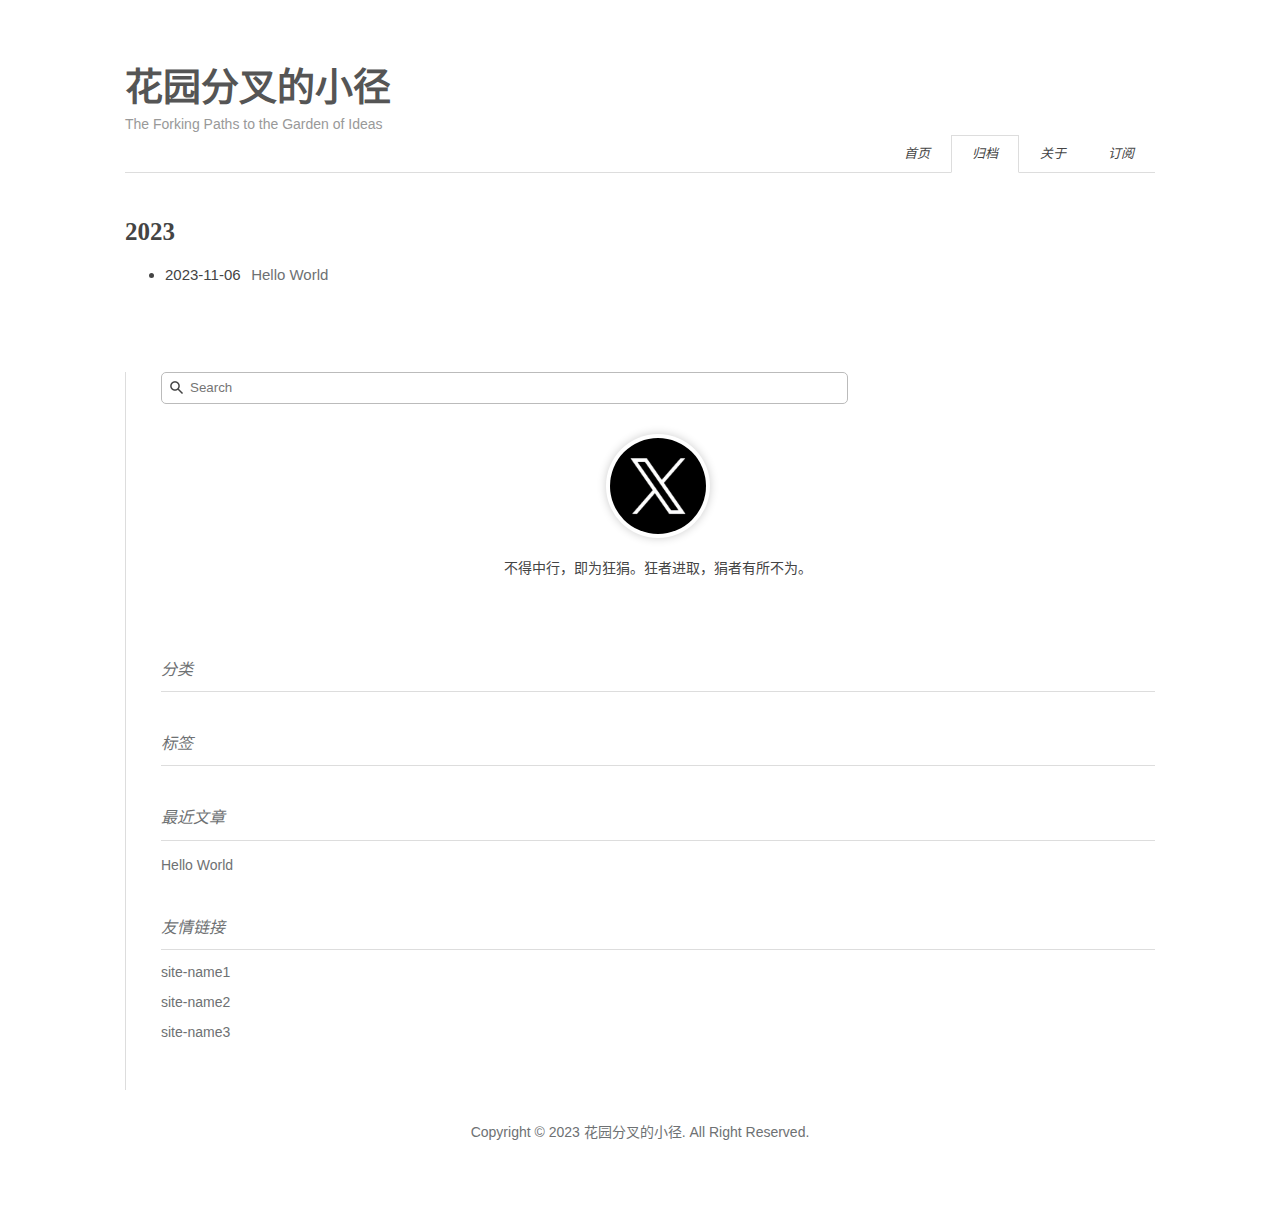
==== archives/index.html @ b4baa0b4 "Site updated: 2023-11-12 15:51:58" ====
<!DOCTYPE html><html lang="zh-CN"><head><meta http-equiv="content-type" content="text/html; charset=utf-8"><meta content="width=device-width, initial-scale=1.0, maximum-scale=1.0, user-scalable=0" name="viewport"><meta content="yes" name="apple-mobile-web-app-capable"><meta content="black-translucent" name="apple-mobile-web-app-status-bar-style"><meta content="telephone=no" name="format-detection"><meta name="description" content=""><title>归档 | 花园分叉的小径</title><link rel="stylesheet" type="text/css" href="/css/style.css?v=1.0.0"><link rel="stylesheet" type="text/css" href="//lib.baomitu.com/normalize/latest/normalize.min.css"><link rel="stylesheet" type="text/css" href="//lib.baomitu.com/pure/latest/pure-min.min.css"><link rel="stylesheet" type="text/css" href="//lib.baomitu.com/pure/latest/grids-responsive-min.min.css"><link rel="stylesheet" href="//lib.baomitu.com/font-awesome/4.7.0/css/font-awesome.min.css"><script type="text/javascript" src="//lib.baomitu.com/jquery/latest/jquery.min.js"></script><link rel="icon" mask="" sizes="any" href="/favicon.ico"><link rel="Shortcut Icon" type="image/x-icon" href="/favicon.ico"><link rel="apple-touch-icon" href="/apple-touch-icon.png"><link rel="apple-touch-icon-precomposed" href="/apple-touch-icon.png"><link rel="alternate" type="application/atom+xml" href="/atom.xml"><script type="text/javascript" src="//lib.baomitu.com/clipboard.js/latest/clipboard.min.js"></script><script type="text/javascript" src="//lib.baomitu.com/toastr.js/latest/toastr.min.js"></script><link rel="stylesheet" href="//lib.baomitu.com/toastr.js/latest/toastr.min.css"><meta name="generator" content="Hexo 6.3.0"></head><body><div class="body_container"><div id="header"><div class="site-name"><h1 class="hidden">花园分叉的小径</h1><a id="logo" href="/.">花园分叉的小径</a><p class="description">The Forking Paths to the Garden of Ideas</p></div><div id="nav-menu"><a href="/."><i class="fa fa-home"> 首页</i></a><a class="current" href="/archives/"><i class="fa fa-archive"> 归档</i></a><a href="/about/"><i class="fa fa-user"> 关于</i></a><a href="/atom.xml"><i class="fa fa-rss"> 订阅</i></a></div></div><div class="pure-g" id="layout"><div class="pure-u-1 pure-u-md-3-4"><div class="content_container"><div class="post"><div class="post-archive"><h2>2023</h2><ul class="listing"><li><span class="date">2023-11-06</span><a href="/2023/11/06/hello-world/" title="Hello World">Hello World</a></li></ul></div></div></div></div><div class="pure-u-1-4 hidden_mid_and_down"><div id="sidebar"><div class="widget"><form class="search-form" action="//www.google.com/search" method="get" accept-charset="utf-8" target="_blank"><input type="text" name="q" maxlength="20" placeholder="Search"/><input type="hidden" name="sitesearch" value="http://example.com"/></form></div><div class="widget"><div class="author-info"><a class="info-avatar" href="/about/" title="关于"><img class="nofancybox" src="/img/avatar.png"/></a><p>不得中行，即为狂狷。狂者进取，狷者有所不为。</p><a class="info-icon" href="https://twitter.com/username" title="Twitter" target="_blank" style="margin-inline:5px"> <i class="fa fa-twitter-square" style="margin-inline:5px"></i></a><a class="info-icon" href="mailto:admin@domain.com" title="Email" target="_blank" style="margin-inline:5px"> <i class="fa fa-envelope-square" style="margin-inline:5px"></i></a><a class="info-icon" href="https://github.com/username" title="Github" target="_blank" style="margin-inline:5px"> <i class="fa fa-github-square" style="margin-inline:5px"></i></a><a class="info-icon" href="/atom.xml" title="RSS" target="_blank" style="margin-inline:5px"> <i class="fa fa-rss-square" style="margin-inline:5px"></i></a></div></div><div class="widget"><div class="widget-title"><i class="fa fa-folder-o"> 分类</i></div></div><div class="widget"><div class="widget-title"><i class="fa fa-star-o"> 标签</i></div><div class="tagcloud"></div></div><div class="widget"><div class="widget-title"><i class="fa fa-file-o"> 最近文章</i></div><ul class="post-list"><li class="post-list-item"><a class="post-list-link" href="/2023/11/06/hello-world/">Hello World</a></li></ul></div><div class="widget"><div class="widget-title"><i class="fa fa-external-link"> 友情链接</i></div><ul></ul><a href="http://www.example1.com/" title="site-name1" target="_blank">site-name1</a><ul></ul><a href="http://www.example2.com/" title="site-name2" target="_blank">site-name2</a><ul></ul><a href="http://www.example3.com/" title="site-name3" target="_blank">site-name3</a></div></div></div><div class="pure-u-1 pure-u-md-3-4"><div id="footer">Copyright © 2023 <a href="/." rel="nofollow">花园分叉的小径.</a> All Right Reserved.</div></div></div><script type="text/javascript" src="//lib.baomitu.com/fancybox/latest/jquery.fancybox.min.js"></script><script type="text/javascript" src="/js/fancybox.js?v=1.0.0"></script><link rel="stylesheet" type="text/css" href="//lib.baomitu.com/fancybox/latest/jquery.fancybox.min.css"><script type="text/javascript" src="/js/copycode.js?v=1.0.0" successtext="复制成功！"></script><link rel="stylesheet" type="text/css" href="/css/copycode.css?v=1.0.0"><script type="text/javascript" src="/js/codeblock-resizer.js?v=1.0.0"></script><script type="text/javascript" src="/js/smartresize.js?v=1.0.0"></script></div></body></html>
---- css/style.css ----
@charset "UTF-8";
/**
 *
 * @package Maupassant
 * @author cho
 * @version 2.0
 * @link http://chopstack.com
 */
/*
pure css setting
When setting the primary font stack, apply it to the Pure grid units along
with `html`, `button`, `input`, `select`, and `textarea`. Pure Grids use
specific font stacks to ensure the greatest OS/browser compatibility.
*/
html,
button,
input,
select,
textarea,
.MJXc-TeX-unknown-R,
.pure-g [class*=pure-u] {
  /* Set your content font stack here: */
  font-family: -apple-system, BlinkMacSystemFont, "Helvetica Neue", Helvetica, Tahoma, Arial, "Microsoft YaHei", SimSun, sans-serif !important;
}

body {
  background-color: #FFF;
  color: #444;
  font-family: "TIBch", "Classic Grotesque W01", "Helvetica Neue", Arial, "Hiragino Sans GB", "STHeiti", "Microsoft YaHei", "WenQuanYi Micro Hei", SimSun, sans-serif;
  -webkit-font-smoothing: antialiased;
  -moz-osx-font-smoothing: grayscale;
  font-size: 14px;
}

.body_container {
  padding: 0 60px;
  max-width: 1150px;
  margin: 0 auto;
}

.content_container {
  padding-right: 50px;
  padding-top: 20px;
}

a,
button.submit {
  color: #6E7173;
  text-decoration: none;
  -webkit-transition: all 0.1s ease-in;
  -moz-transition: all 0.1s ease-in;
  -o-transition: all 0.1s ease-in;
  transition: all 0.1s ease-in;
}

a:hover,
a:active {
  color: #444;
}

a:focus {
  outline: auto;
}

.clear {
  clear: both;
}

div {
  box-sizing: border-box;
}

#header {
  padding: 58px 0 0;
  text-align: left;
  border-bottom: 1px solid #ddd;
  position: relative;
}
#header .site-name {
  margin-bottom: 40px;
}
#header .site-name h1 {
  padding: 0;
  margin: 0;
  height: 0;
  overflow: hidden;
}
#header .site-name #logo {
  font: bold 38px/1.12 "Times New Roman", Georgia, Times, sans-serif;
  color: #555;
}
#header .site-name #logo span, #header .site-name #logo:hover {
  color: #777;
}
#header .site-name .description {
  margin: 0.5em 0 0;
  color: #999;
}
#header #nav-menu {
  margin: 10px 0 -1px;
  padding: 0;
  position: absolute;
  right: 0;
  bottom: 0;
}
#header #nav-menu a {
  display: inline-block;
  padding: 3px 20px 3px;
  line-height: 30px;
  color: #444;
  font-size: 13px;
  border: 1px solid transparent;
}
#header #nav-menu a:hover {
  border-bottom-color: #444;
}
#header #nav-menu a.current {
  border: 1px solid #ddd;
  border-bottom-color: #fff;
}

#sidebar {
  border-left: 1px solid #ddd;
  padding-left: 35px;
  margin-top: 40px;
  padding-bottom: 20px;
  word-wrap: break-word;
}
#sidebar .widget {
  margin-bottom: 30px;
  /* tiered display categories */
}
#sidebar .widget .widget-title {
  color: #6E7173;
  line-height: 2.7;
  margin-top: 0;
  font-size: 16px;
  border-bottom: 1px solid #ddd;
  display: block;
  font-weight: normal;
}
#sidebar .widget .comments-title {
  color: #6E7173;
  line-height: 2.7;
  margin-top: 0;
  font-size: 16px;
  border-bottom: 0px solid #ddd;
  display: block;
  font-weight: normal;
}
#sidebar .widget .tagcloud {
  margin-top: 10px;
}
#sidebar .widget .tagcloud a {
  line-height: 1.5;
  padding: 5px;
}
#sidebar .widget ul {
  list-style: none;
  padding: 0;
}
#sidebar .widget ul li {
  margin: 5px 0;
  line-height: 1.5;
}
#sidebar .widget ul li .wl-emoji {
  width: 16px;
}
#sidebar .widget .category-list-count {
  padding-left: 5px;
  color: #6E7173;
}
#sidebar .widget .category-list-count::before {
  content: "(";
}
#sidebar .widget .category-list-count::after {
  content: ")";
}
#sidebar .widget .category-list-child li {
  margin-left: 0.6em !important;
  padding-left: 1em;
  position: relative;
}
#sidebar .widget .category-list-child li::before {
  content: "-";
  position: absolute;
  top: 0;
  left: 0;
}
#sidebar .widget .search-form {
  position: relative;
  overflow: hidden;
}
#sidebar .widget .search-form input {
  background: #fff 8px 8px no-repeat url([data-uri]%2BR8AAAACXBIWXMAAAsTAAALEwEAmpwYAAAAIGNIUk0AAG11AABzoAAA%2FN0AAINkAABw6AAA7GgAADA%2BAAAQkOTsmeoAAAESSURBVHjajNCxS9VRGMbxz71E4OwgoXPQxVEpXCI47%2BZqGP0LCoJO7UVD3QZzb3SwcHB7F3Uw3Zpd%2FAPCcJKG7Dj4u%2FK7Pwp94HDg5Xyf5z1Pr9YKImKANTzFXxzjU2ae6qhXaxURr%2FAFl9hHDy%2FwEK8z89sYVEp5gh84wMvMvGiSJ%2FEV85jNzLMR1McqfmN5BEBmnmMJFSvtpH7jdJiZv7q7Z%2BZPfMdcF6rN%2FT%2F1m2LGBkd4HhFT3dcRMY2FpskxaLNpayciHrWAGeziD7b%2BVfkithuTk8bkGa4wgWFmbrSTZOYeBvjc%2BucQj%2FEe6xHx4Taq1nrnKaW8K6XUUsrHWuvNevdRRLzFGwzvDbXAB9cDAHvhedDruuxSAAAAAElFTkSuQmCC);
  padding: 7px 11px 7px 28px;
  line-height: 16px;
  border: 1px solid #bbb;
  width: 65%;
  -webkit-border-radius: 5px;
  -moz-border-radius: 5px;
  -ms-border-radius: 5px;
  -o-border-radius: 5px;
  border-radius: 5px;
  -webkit-box-shadow: none;
  -moz-box-shadow: none;
  box-shadow: none;
}
#sidebar .widget .author-info {
  text-align: center;
  line-height: 1.5em;
}
#sidebar .widget .author-info a.info-avatar img {
  border-radius: 50%;
  padding: 4px;
  width: 96px;
  height: 96px;
  background-color: transparent;
  box-shadow: 0 0 10px rgba(0, 0, 0, 0.2);
}
#sidebar .widget .author-info a.info-icon {
  font-size: 25px;
}

/* title for search result or tagged posts*/
.label-title {
  margin-top: 1.1em;
  font-size: 20px;
  font-weight: normal;
  color: #888;
}

.post {
  padding: 25px 0 15px;
}
.post .post-title {
  margin: 0;
  color: #555;
  text-align: left;
  font: bold 32px/1.1 "ff-tisa-web-pro", Cambria, "Times New Roman", Georgia, Times, sans-serif;
}
.post .post-title a {
  color: #555;
}
.post .post-meta {
  padding: 0;
  margin: 15px 0 0;
  color: #6E7173;
  float: left;
  display: inline;
  text-indent: 0.15em;
}
.post .post-meta:before {
  font-family: "FontAwesome";
  content: "\f073";
  padding-right: 0.3em;
}
.post .post-meta .category:before {
  font-family: "FontAwesome";
  content: "\f07c";
  padding-right: 0.3em;
}
.post .post-meta #busuanzi_value_page_pv:before {
  font-family: "FontAwesome";
  content: "\f2bd";
  padding-right: 0.3em;
}
.post .ds-thread-count {
  padding: 0;
  margin: 15px 0 0;
  color: #6E7173;
  float: right;
  display: inline;
  text-indent: 0.15em;
}
.post .ds-thread-count:before {
  font-family: "FontAwesome";
  content: "\f0e5";
  padding-right: 0.3em;
}
.post .ds-thread-count:hover {
  color: #444;
}
.post .disqus-comment-count {
  padding: 0;
  margin: 15px 0 0;
  color: #6E7173;
  float: right;
  display: inline;
  text-indent: 0.15em;
}
.post .disqus-comment-count:before {
  font-family: "FontAwesome";
  content: "\f0e5";
  padding-right: 0.3em;
}
.post .disqus-comment-count:hover {
  color: #444;
}
.post .post-content {
  clear: left;
  font-size: 15px;
  line-height: 1.77;
  color: #444;
  padding-top: 15px;
  text-align: justify;
  text-justify: distribute;
  word-break: break-word;
}
.post .post-content h2 {
  font-size: 1.5em;
  margin: 1.4em 0 1.1em;
  border-bottom: 1px solid #eee;
  overflow: hidden;
}
.post .post-content h3 {
  font-size: 1.17em;
  margin: 1.4em 0 1.1em;
}
.post .post-content pre code {
  padding: 0 2em;
}
.post .post-content p {
  margin: 0 0 1.234em;
  word-break: break-word;
  overflow-wrap: break-word;
}
.post .post-content p code {
  display: inline-block;
  margin: 0 5px;
  padding: 0 5px;
  background: #f7f8f8;
  font-family: Menlo, Consolas, monospace !important;
}
.post .post-content p a {
  color: #01579f;
  padding-bottom: 2px;
  word-break: normal;
}
.post .post-content p a:hover {
  text-decoration: underline;
}
.post .post-content .caption {
  color: #444;
  display: block;
  font-size: 0.9em;
  margin-top: 0.1em;
  position: relative;
  text-align: center;
}
.post .post-content hr {
  margin: 2.4em auto;
  border: none;
  border-top: 1px solid #eee;
  position: relative;
}
.post .post-content img {
  max-width: 100%;
  padding: 0.5em 0;
  margin: auto;
  display: block;
}
.post .post-content ul,
.post .post-content ol {
  border-radius: 3px;
  margin: 1em 0;
}
.post .post-content ul ul,
.post .post-content ol ul {
  margin: 0;
}
.post .post-content ul code,
.post .post-content ol code {
  display: inline-block;
  margin: 0 5px;
  padding: 0px 5px;
  background: #f7f8f8;
  font-family: Menlo, Consolas, monospace !important;
}
.post .post-content ul a,
.post .post-content ol a {
  color: #01579f;
  padding-bottom: 2px;
  word-break: normal;
}
.post .post-content ul a:hover,
.post .post-content ol a:hover {
  text-decoration: underline;
}
.post .post-content .tagcloud {
  margin: 0 0 30px 0;
}
.post .post-content .tagcloud a {
  padding: 0px 5px;
  margin: 3px;
  display: inline-block;
  border: 1px solid #808080;
  border-radius: 999em;
  color: #aaa;
}
.post .post-content .tagcloud a:hover {
  color: #fff;
  border: 1px solid #808080;
  background: #808080;
}
.post .post-content .one-tag-list {
  margin: 30px 0;
}
.post .post-content .one-tag-list .tag-name .tag-text {
  margin-left: 5px;
  font-size: 16px;
  font-weight: bold;
}
.post .tags a {
  margin-right: 0.5em;
}
.post .tags a i {
  padding-right: 0.3em;
}

.page-navigator {
  border-top: 1px solid #ddd;
  list-style: none;
  margin-top: 25px;
  padding: 25px 0 0;
  font-size: 14px;
  text-align: center;
}
.page-navigator .page-number {
  display: inline-block;
  margin: 0 5px 5px 0;
}
.page-navigator a,
.page-navigator span {
  display: inline-block;
  height: 25px;
  line-height: 25px;
  padding: 5px 9px;
  border: 1px solid #DDD;
  text-align: center;
}
.page-navigator a:hover,
.page-navigator span:hover {
  background: #F8F8F8;
  border-bottom-color: #D26911;
}
.page-navigator a.prev,
.page-navigator span.prev {
  float: left;
}
.page-navigator a.prev:before,
.page-navigator span.prev:before {
  font-family: "FontAwesome";
  content: "\f100";
  padding-right: 0.3em;
}
.page-navigator a.next,
.page-navigator span.next {
  float: right;
}
.page-navigator a.next:after,
.page-navigator span.next:after {
  font-family: "FontAwesome";
  content: "\f101";
  padding-left: 0.3em;
}
.page-navigator .current {
  background: #F8F8F8;
  border-bottom-color: #D26911;
}
.page-navigator .space {
  border: none;
  padding: 5px 5px;
}

#footer {
  padding: 0.8em 0 3.6em;
  margin-top: 1em;
  line-height: 2.5;
  color: #6E7173;
  text-align: center;
}
#footer span {
  font-size: 0.9em;
}

/* for archive page starts*/
.post-archive {
  font-size: 15px;
  line-height: 2;
  padding-bottom: 0.8em;
}
.post-archive h2 {
  margin: 0;
  font: bold 25px/1.1 "ff-tisa-web-pro", Cambria, "Times New Roman", Georgia, Times, sans-serif;
}
.post-archive .date {
  padding-right: 0.7em;
}

/* for archive page ends*/
/* middle*/
@media print, screen and (max-width: 48em) {
  .body_container {
    padding: 0 30px;
  }
  .content_container {
    padding-right: 15px;
  }
  .hidden_mid_and_down {
    display: none !important;
  }
  #sidebar {
    border-left-width: 0px;
  }
  #header .site-name {
    margin-bottom: 20px;
    text-align: center;
  }
  #header #nav-menu {
    position: relative;
    text-align: center;
  }
  #header #nav-menu a {
    padding: 0 15px;
    line-height: 27px;
    height: 27px;
    font-size: 13px;
  }
}
/* small*/
@media print, screen and (max-width: 35.5em) {
  .body_container {
    padding: 0 20px;
  }
  .content_container {
    padding-right: 0;
  }
}
blockquote,
.stressed {
  -moz-box-sizing: border-box;
  box-sizing: border-box;
  margin: 2.5em 0;
  padding: 0 0 0 50px;
  color: #555;
  border-left: none;
}

blockquote::before,
.stressed-quote::before {
  content: "“";
  display: block;
  font-family: times;
  font-style: normal;
  font-size: 48px;
  color: #444;
  font-weight: bold;
  line-height: 30px;
  margin-left: -50px;
  position: absolute;
}

strong,
b,
em {
  font-weight: bold;
}

pre {
  margin: 2em 0;
}

.hidden1 {
  display: none;
}

/* back-to-top rocket*/
@media print, screen and (min-width: 48em) {
  #rocket {
    position: fixed;
    right: 50px;
    bottom: 50px;
    display: block;
    visibility: hidden;
    width: 26px;
    height: 48px;
    background: url("[data-uri]") no-repeat 50% 0;
    opacity: 0;
    -webkit-transition: visibility 0.6s cubic-bezier(0.6, 0.04, 0.98, 0.335), opacity 0.6s cubic-bezier(0.6, 0.04, 0.98, 0.335), -webkit-transform 0.6s cubic-bezier(0.6, 0.04, 0.98, 0.335);
    -moz-transition: visibility 0.6s cubic-bezier(0.6, 0.04, 0.98, 0.335), opacity 0.6s cubic-bezier(0.6, 0.04, 0.98, 0.335), -moz-transform 0.6s cubic-bezier(0.6, 0.04, 0.98, 0.335);
    transition: visibility 0.6s cubic-bezier(0.6, 0.04, 0.98, 0.335), opacity 0.6s cubic-bezier(0.6, 0.04, 0.98, 0.335), transform 0.6s cubic-bezier(0.6, 0.04, 0.98, 0.335);
  }
  #rocket i {
    display: block;
    margin-top: 48px;
    height: 14px;
    background: url("[data-uri]") no-repeat 50% -48px;
    opacity: 0.5;
    -webkit-transition: -webkit-transform 0.2s;
    -moz-transition: -moz-transform 0.2s;
    transition: transform 0.2s;
    -webkit-transform-origin: 50% 0;
    -moz-transform-origin: 50% 0;
    transform-origin: 50% 0;
  }
  #rocket:hover {
    background-position: 50% -62px;
  }
  #rocket:hover i {
    background-position: 50% 100%;
    -webkit-animation: flaming 0.7s infinite;
    -moz-animation: flaming 0.7s infinite;
    animation: flaming 0.7s infinite;
  }
  #rocket.show {
    visibility: visible;
    opacity: 1;
  }
  #rocket.launch {
    background-position: 50% -62px;
    opacity: 0;
    -webkit-transform: translateY(-500px);
    -moz-transform: translateY(-500px);
    -ms-transform: translateY(-500px);
    transform: translateY(-500px);
    pointer-events: none;
  }
  #rocket.launch i {
    background-position: 50% 100%;
    -webkit-transform: scale(1.4, 3.2);
    -moz-transform: scale(1.4, 3.2);
    transform: scale(1.4, 3.2);
  }
}
/* *******************************************************
* Process timelime, (homepage)
******************************************************* */
#process {
  padding: 80px 0;
  background-color: #fff;
}

#process .col-md-2 i {
  font-size: 50px;
  position: relative;
  top: 10px;
}

#process .timeline-centered {
  position: relative;
  min-height: 14px;
  margin-bottom: 30px;
}

#process .timeline-centered::before,
#process .timeline-centered::after,
#process .timeline-centered::before,
#process .timeline-centered::after {
  content: " ";
  display: table;
}

#process .timeline-centered::after {
  clear: both;
}

#process .timeline-centered::before {
  content: "";
  position: absolute;
  display: block;
  width: 4px;
  background: #f5f5f6;
  /*left: 50%;*/
  top: 50px;
  bottom: 50px;
  margin-left: 10px;
}

#process .timeline-centered .timeline-entry {
  position: relative;
  /*width: 50%;
  float: right;*/
  margin-top: 5px;
  margin-left: 20px;
  margin-bottom: 10px;
  clear: both;
}

#process .timeline-centered .timeline-entry::before,
#process .timeline-centered .timeline-entry::after {
  content: " ";
  display: table;
}

#process .timeline-centered .timeline-entry::after {
  clear: both;
}

#process .timeline-centered .timeline-entry.begin {
  margin-bottom: 0;
}

#process .timeline-centered .timeline-entry.left-aligned {
  float: left;
}

#process .timeline-centered .timeline-entry.left-aligned .timeline-entry-inner {
  margin-left: 0;
  margin-right: -18px;
}

#process .timeline-centered .timeline-entry.left-aligned .timeline-entry-inner .timeline-time {
  left: auto;
  right: -100px;
  text-align: left;
}

#process span.number {
  font-family: "Georgia", serif, Helvetica, "Helvetica Neue", "Hiragino Sans GB", "Microsoft YaHei", "Source Han Sans CN", "WenQuanYi Micro Hei", Arial, sans-serif;
  font-style: italic;
  font-size: 20px;
  line-height: 0;
  color: #E7E7E5;
  position: relative;
  top: -4px;
}

#process .timeline-centered .timeline-entry.left-aligned .timeline-entry-inner .timeline-icon {
  float: right;
}

#process .timeline-centered .timeline-entry.left-aligned .timeline-entry-inner .timeline-label {
  margin-left: 0;
  margin-right: 70px;
}

#process .timeline-centered .timeline-entry.left-aligned .timeline-entry-inner .timeline-label::after {
  left: auto;
  right: 0;
  margin-left: 0;
  margin-right: -9px;
  -moz-transform: rotate(180deg);
  -o-transform: rotate(180deg);
  -webkit-transform: rotate(180deg);
  -ms-transform: rotate(180deg);
  transform: rotate(180deg);
}

.timeline-label p {
  font-family: Helvetica, "Helvetica Neue", "Hiragino Sans GB", "Microsoft YaHei", "Source Han Sans CN", "WenQuanYi Micro Hei", Arial, sans-serif;
  margin-bottom: 3px;
}

#process .timeline-centered .timeline-entry .timeline-entry-inner {
  position: relative;
  margin-left: -20px;
}

#process .timeline-centered .timeline-entry .timeline-entry-inner::before,
#process .timeline-centered .timeline-entry .timeline-entry-inner::after {
  content: " ";
  display: table;
}

#process .timeline-centered .timeline-entry .timeline-entry-inner::after {
  clear: both;
}

#process .timeline-centered .timeline-entry .timeline-entry-inner .timeline-time {
  position: absolute;
  left: -100px;
  text-align: right;
  padding: 10px;
  -webkit-box-sizing: border-box;
  -moz-box-sizing: border-box;
  box-sizing: border-box;
}

#process .timeline-centered .timeline-entry .timeline-entry-inner .timeline-time > span {
  display: block;
}

#process .timeline-centered .timeline-entry .timeline-entry-inner .timeline-time > span:first-child {
  font-size: 15px;
  font-weight: bold;
}

#process .timeline-centered .timeline-entry .timeline-entry-inner .timeline-time > span:last-child {
  font-size: 12px;
}

#process .timeline-centered .timeline-entry .timeline-entry-inner .timeline-icon {
  background: #fff;
  color: #737881;
  display: block;
  width: 40px;
  height: 40px;
  -webkit-background-clip: padding-box;
  -moz-background-clip: padding;
  background-clip: padding-box;
  -webkit-border-radius: 20px;
  -moz-border-radius: 20px;
  border-radius: 20px;
  text-align: center;
  border: 4px solid #F5F5F6;
  line-height: 40px;
  font-size: 15px;
  float: left;
  position: absolute;
  top: 50%;
  margin-top: -20px;
  margin-left: -9px;
}

#process .timeline-centered .timeline-entry .timeline-entry-inner .timeline-icon.bg-primary {
  background-color: #303641;
  color: #fff;
}

#process .timeline-centered .timeline-entry .timeline-entry-inner .timeline-label {
  position: relative;
  background: #eee;
  padding: 30px;
  margin-left: 60px;
  -webkit-background-clip: padding-box;
  -moz-background-clip: padding;
  background-clip: padding-box;
  -webkit-border-radius: 3px;
  -moz-border-radius: 3px;
  border-radius: 3px;
}

#process .timeline-centered .timeline-entry .timeline-entry-inner .timeline-label::after {
  content: "";
  display: block;
  position: absolute;
  width: 0;
  height: 0;
  border-style: solid;
  border-width: 9px 9px 9px 0;
  border-color: transparent #eee transparent transparent;
  left: 0;
  top: 50%;
  margin-top: -9px;
  margin-left: -9px;
}

#process .line {
  position: absolute;
  display: block;
  width: 4px;
  background: #eee;
  top: -18px;
  right: -30px;
  bottom: -8px;
}

#process .present,
#process .born {
  font-size: 14px;
  font-family: "Georgia", serif, Helvetica, "Helvetica Neue", "Hiragino Sans GB", "Microsoft YaHei", "Source Han Sans CN", "WenQuanYi Micro Hei", Arial, sans-serif;
  font-style: italic;
  color: #333;
  padding: 10px;
  background-color: #eee;
  -webkit-border-radius: 3px;
  -moz-border-radius: 3px;
  border-radius: 3px;
}

#process .present::after,
#process .born::after {
  left: 100%;
  top: 50%;
  border: solid transparent;
  content: " ";
  height: 0;
  width: 0;
  position: absolute;
  border-color: rgba(136, 183, 213, 0);
  border-left-color: #eee;
  border-width: 10px;
  margin-top: -10px;
}

#process .present {
  position: absolute;
  top: -18px;
  right: 0;
  margin-top: -20px;
  line-height: 100%;
}

#process .born {
  position: absolute;
  bottom: -8px;
  right: 0;
  margin-bottom: -20px;
  line-height: 100%;
}

#process .dot_tp {
  position: absolute;
  top: -18px;
  right: -35px;
  background-color: transparent;
  height: 15px;
  width: 15px;
  margin-top: -13px;
  -webkit-border-radius: 50%;
  -moz-border-radius: 50%;
  border-radius: 50%;
  border: 3px solid #eee;
}

#process .dot_bt {
  position: absolute;
  bottom: -8px;
  right: -35px;
  background-color: transparent;
  height: 15px;
  width: 15px;
  margin-bottom: -13px;
  -webkit-border-radius: 50%;
  -moz-border-radius: 50%;
  border-radius: 50%;
  border: 3px solid #eee;
}

@media (max-width: 768px) {
  #process .line {
    right: 10px;
  }
  #process .timeline-centered .timeline-entry .timeline-entry-inner .timeline-label {
    margin-right: 30px;
    margin-left: 45px;
    padding: 20px;
  }
  #process .timeline-centered .timeline-entry {
    margin-right: 20px;
  }
  #process .dot_tp,
  #process .dot_bt {
    right: 5px;
  }
  #process .present,
  #process .born {
    right: 35px;
  }
}
/* read more*/
.readmore a {
  font-size: 14px;
  color: #444;
  margin: -10px 0;
  padding: 5px 10px;
  border: 1px solid #ddd;
  border-radius: 5px;
  float: right;
}
.readmore a:after {
  font-family: "FontAwesome";
  content: "\f101";
  padding-left: 0.3em;
}
.readmore a:hover {
  background: #F8F8F8;
  /* border-bottom-color: #D26911; */
}

/* syntax highlight*/
figure.highlight,
.codeblock {
  background: #f7f8f8;
  margin: 10px 0;
  line-height: 1.1em;
  color: #333;
  padding-top: 15px;
  overflow: hidden;
}
figure.highlight table,
.codeblock table {
  display: block;
  width: 100%;
}
figure.highlight pre,
figure.highlight .gutter,
figure.highlight .code,
figure.highlight .tag,
.codeblock pre,
.codeblock .gutter,
.codeblock .code,
.codeblock .tag {
  background-color: inherit;
  font-family: Menlo, Consolas, monospace;
  border: none;
  padding: 0;
  margin: 0;
  cursor: text;
}
figure.highlight .gutter,
figure.highlight .code,
.codeblock .gutter,
.codeblock .code {
  vertical-align: top;
}
figure.highlight.plain .gutter,
.codeblock.plain .gutter {
  display: none;
}
figure.highlight figcaption,
.codeblock figcaption {
  font-size: 13px;
  padding: 0 15px 20px;
  margin: 0;
  background: #f7f8f8;
  color: #999999;
}
figure.highlight figcaption a,
.codeblock figcaption a {
  float: right;
  color: #01579f;
}
figure.highlight .gutter,
.codeblock .gutter {
  background: #f7f8f8;
  border-right: 1px solid #e6e6e6;
  padding: 0.3em 15px;
  user-select: none;
}
figure.highlight .code,
.codeblock .code {
  padding: 0.3em 15px 0.3em 1em;
  width: 100%;
}
figure.highlight .code pre,
.codeblock .code pre {
  max-width: 700px;
  overflow-x: auto;
  overflow-y: hidden;
}
figure.highlight .line,
.codeblock .line {
  height: 1.3em;
  font-size: 13px;
}

.gist .line,
.gist .line-number {
  font-family: Menlo, Consolas, monospace;
  font-size: 1em;
  margin: 0 0 5px 0;
  user-select: none;
}

.highlight .comment {
  color: #969896;
}
.highlight .string {
  color: #183691;
}
.highlight .keyword {
  color: #a71d5d;
}
.highlight.apacheconf .code .common,
.highlight.apacheconf .code .nomarkup,
.highlight.apacheconf .code .attribute,
.highlight.apacheconf .code .variable,
.highlight.apacheconf .code .cbracket,
.highlight.apacheconf .code .keyword {
  color: #0086b3;
}
.highlight.apacheconf .code .sqbracket {
  color: #df5000;
}
.highlight.apacheconf .code .section,
.highlight.apacheconf .code .tag {
  color: #63a35c;
}
.highlight.bash .code .shebang {
  color: #969896;
}
.highlight.bash .code .literal,
.highlight.bash .code .built_in {
  color: #0086b3;
}
.highlight.bash .code .variable {
  color: #333;
}
.highlight.bash .code .title {
  color: #795da3;
}
.highlight.coffeescript .code .title {
  color: #795da3;
}
.highlight.coffeescript .code .literal,
.highlight.coffeescript .code .built_in,
.highlight.coffeescript .code .number {
  color: #0086b3;
}
.highlight.coffeescript .code .reserved,
.highlight.coffeescript .code .attribute {
  color: #1d3e81;
}
.highlight.coffeescript .code .subst,
.highlight.coffeescript .code .regexp,
.highlight.coffeescript .code .attribute {
  color: #df5000;
}
.highlight.cpp .code .preprocessor, .highlight.c .code .preprocessor {
  color: #df5000;
}
.highlight.cpp .code .meta-keyword, .highlight.c .code .meta-keyword {
  color: #a71d5d;
}
.highlight.cpp .code .title, .highlight.c .code .title {
  color: #795da3;
}
.highlight.cpp .code .number,
.highlight.cpp .code .built_in, .highlight.c .code .number,
.highlight.c .code .built_in {
  color: #0086b3;
}
.highlight.clj .code .builtin-name {
  color: #df5000;
}
.highlight.clj .code .name {
  color: #795da3;
}
.highlight.clj .code .number {
  color: #0086b3;
}
.highlight.cs .code .preprocessor,
.highlight.cs .code .preprocessor .keyword {
  color: #333;
}
.highlight.cs .code .title {
  color: #795da3;
}
.highlight.cs .code .number,
.highlight.cs .code .built_in {
  color: #0086b3;
}
.highlight.cs .code .xmlDocTag,
.highlight.cs .code .doctag {
  color: #63a35c;
}
.highlight.css .code .at_rule,
.highlight.css .code .important,
.highlight.css .code .meta {
  color: #a71d5d;
}
.highlight.css .code .attribute,
.highlight.css .code .hexcolor,
.highlight.css .code .number,
.highlight.css .code .function {
  color: #0086b3;
}
.highlight.css .code .attr_selector,
.highlight.css .code .value {
  color: #333;
}
.highlight.css .code .id,
.highlight.css .code .class,
.highlight.css .code .pseudo,
.highlight.css .code .selector-pseudo {
  color: #795da3;
}
.highlight.css .code .tag,
.highlight.css .code .selector-tag {
  color: #63a35c;
}
.highlight.diff .code .chunk,
.highlight.diff .code .meta {
  color: #795da3;
  font-weight: bold;
}
.highlight.diff .code .addition {
  color: #55a532;
  background-color: #eaffea;
}
.highlight.diff .code .deletion {
  color: #bd2c00;
  background-color: #ffecec;
}
.highlight.http .code .attribute,
.highlight.http .code .attr {
  color: #183691;
}
.highlight.http .code .literal {
  color: #0086b3;
}
.highlight.http .code .request {
  color: #a71d5d;
}
.highlight.ini .code .title,
.highlight.ini .code .section {
  color: #795da3;
}
.highlight.ini .code .setting,
.highlight.ini .code .attr {
  color: #a71d5d;
}
.highlight.ini .code .value,
.highlight.ini .code .keyword {
  color: #333;
}
.highlight.java .code .title {
  color: #795da3;
}
.highlight.java .code .javadoc {
  color: #969896;
}
.highlight.java .code .meta,
.highlight.java .code .annotation,
.highlight.java .code .javadoctag {
  color: #a71d5d;
}
.highlight.java .code .number {
  color: #0086b3;
}
.highlight.java .code .params {
  color: #1d3e81;
}
.highlight.js .code .built_in,
.highlight.js .code .title {
  color: #795da3;
}
.highlight.js .code .javadoc {
  color: #969896;
}
.highlight.js .code .tag,
.highlight.js .code .javadoctag {
  color: #a71d5d;
}
.highlight.js .code .tag .title {
  color: #333;
}
.highlight.js .code .regexp {
  color: #df5000;
}
.highlight.js .code .literal,
.highlight.js .code .number {
  color: #0086b3;
}
.highlight.json .code .attribute {
  color: #183691;
}
.highlight.json .code .number,
.highlight.json .code .literal {
  color: #0086b3;
}
.highlight.mak .code .constant {
  color: #333;
}
.highlight.mak .code .title {
  color: #795da3;
}
.highlight.mak .code .keyword,
.highlight.mak .code .meta-keyword {
  color: #0086b3;
}
.highlight.md .code .value,
.highlight.md .code .link_label,
.highlight.md .code .strong,
.highlight.md .code .emphasis,
.highlight.md .code .blockquote,
.highlight.md .code .quote,
.highlight.md .code .section {
  color: #183691;
}
.highlight.md .code .link_reference,
.highlight.md .code .symbol,
.highlight.md .code .code {
  color: #0086b3;
}
.highlight.md .code .link_url,
.highlight.md .code .link {
  text-decoration: underline;
}
.highlight.nginx .code .title,
.highlight.nginx .code .attribute {
  color: #a71d5d;
}
.highlight.nginx .code .built_in,
.highlight.nginx .code .literal {
  color: #0086b3;
}
.highlight.nginx .code .regexp {
  color: #183691;
}
.highlight.nginx .code .variable {
  color: #333;
}
.highlight.objectivec .code .preprocessor,
.highlight.objectivec .code .meta {
  color: #a71d5d;
}
.highlight.objectivec .code .preprocessor .title,
.highlight.objectivec .code .meta .title {
  color: #df5000;
}
.highlight.objectivec .code .meta-string {
  color: #183691;
}
.highlight.objectivec .code .title {
  color: #795da3;
}
.highlight.objectivec .code .literal,
.highlight.objectivec .code .number,
.highlight.objectivec .code .built_in {
  color: #0086b3;
}
.highlight.perl .code .sub {
  color: #795da3;
}
.highlight.perl .code .title {
  color: #795da3;
}
.highlight.perl .code .regexp {
  color: #df5000;
}
.highlight.php .code .phpdoc,
.highlight.php .code .doctag {
  color: #a71d5d;
}
.highlight.php .code .regexp {
  color: #df5000;
}
.highlight.php .code .literal,
.highlight.php .code .number {
  color: #0086b3;
}
.highlight.php .code .title {
  color: #795da3;
}
.highlight.python .code .decorator,
.highlight.python .code .title,
.highlight.python .code .meta {
  color: #795da3;
}
.highlight.python .code .number {
  color: #0086b3;
}
.highlight.ruby .code .parent,
.highlight.ruby .code .title {
  color: #795da3;
}
.highlight.ruby .code .prompt,
.highlight.ruby .code .constant,
.highlight.ruby .code .number,
.highlight.ruby .code .subst .keyword,
.highlight.ruby .code .symbol {
  color: #0086b3;
}
.highlight.sql .built_in {
  color: #a71d5d;
}
.highlight.sql .number {
  color: #0086b3;
}
.highlight.xml .tag, .highlight.html .tag {
  color: #333;
}
.highlight.xml .value, .highlight.html .value {
  color: #183691;
}
.highlight.xml .attribute,
.highlight.xml .attr, .highlight.html .attribute,
.highlight.html .attr {
  color: #795da3;
}
.highlight.xml .title,
.highlight.xml .name, .highlight.html .title,
.highlight.html .name {
  color: #63a35c;
}
.highlight.puppet .title {
  color: #795da3;
}
.highlight.puppet .function {
  color: #0086b3;
}
.highlight.puppet .name {
  color: #a71d5d;
}
.highlight.puppet .attr {
  color: #0086b3;
}
.highlight.less .tag,
.highlight.less .at_rule {
  color: #a71d5d;
}
.highlight.less .number,
.highlight.less .hexcolor,
.highlight.less .function,
.highlight.less .attribute {
  color: #0086b3;
}
.highlight.less .built_in {
  color: #df5000;
}
.highlight.less .id,
.highlight.less .pseudo,
.highlight.less .class,
.highlight.less .selector-id,
.highlight.less .selector-class,
.highlight.less .selector-tag {
  color: #795da3;
}
.highlight.lisp .code .name {
  color: #df5000;
}
.highlight.lisp .code .number {
  color: #0086b3;
}
.highlight.scss .tag,
.highlight.scss .at_rule,
.highlight.scss .important {
  color: #a71d5d;
}
.highlight.scss .number,
.highlight.scss .hexcolor,
.highlight.scss .function,
.highlight.scss .attribute {
  color: #0086b3;
}
.highlight.scss .variable {
  color: #333;
}
.highlight.scss .built_in {
  color: #df5000;
}
.highlight.scss .id,
.highlight.scss .pseudo,
.highlight.scss .class,
.highlight.scss .preprocessor,
.highlight.scss .selector-class,
.highlight.scss .selector-id {
  color: #795da3;
}
.highlight.scss .tag,
.highlight.scss .selector-tag {
  color: #63a35c;
}
.highlight.stylus .at_rule {
  color: #a71d5d;
}
.highlight.stylus .tag,
.highlight.stylus .selector-tag {
  color: #63a35c;
}
.highlight.stylus .number,
.highlight.stylus .hexcolor,
.highlight.stylus .attribute,
.highlight.stylus .params {
  color: #0086b3;
}
.highlight.stylus .class,
.highlight.stylus .id,
.highlight.stylus .pseudo,
.highlight.stylus .title,
.highlight.stylus .selector-id,
.highlight.stylus .selector-pseudo,
.highlight.stylus .selector-class {
  color: #795da3;
}
.highlight.go .typename {
  color: #a71d5d;
}
.highlight.go .built_in,
.highlight.go .constant {
  color: #0086b3;
}
.highlight.swift .preprocessor {
  color: #a71d5d;
}
.highlight.swift .title {
  color: #795da3;
}
.highlight.swift .built_in,
.highlight.swift .number,
.highlight.swift .type {
  color: #0086b3;
}
.highlight.yml .line,
.highlight.yml .attr {
  color: #63a35c;
}
.highlight.yml .line,
.highlight.yml .string,
.highlight.yml .type,
.highlight.yml .literal,
.highlight.yml .meta {
  color: #183691;
}
.highlight.yml .number {
  color: #0086b3;
}

/* post navigator*/
.post-nav {
  overflow: hidden;
  margin-top: 15px;
  margin-bottom: 20px;
  padding: 10px;
  white-space: nowrap;
  border-top: 1px solid #eee;
}
.post-nav a {
  display: inline-block;
  line-height: 25px;
  font-size: 15px;
  color: #555;
  border-bottom: none;
  float: left;
}
.post-nav a.pre {
  float: left;
}
.post-nav a.pre:before {
  font-family: "FontAwesome";
  content: "\f0d9";
  padding-right: 0.3em;
}
.post-nav a.next {
  float: right;
}
.post-nav a.next:after {
  font-family: "FontAwesome";
  content: "\f0da";
  padding-left: 0.3em;
}
.post-nav a:hover {
  border-bottom: none;
  color: #222;
}

/* toc*/
.toc-article {
  border: 1px solid #bbb;
  border-radius: 7px;
  margin: 1.1em 0 0 2em;
  padding: 0.7em 0.7em 0 0.7em;
  max-width: 40%;
}

.toc-title {
  font-size: 120%;
}

#toc {
  line-height: 1em;
  float: right;
}
#toc .toc {
  padding: 0;
  margin: 0.5em;
  line-height: 1.8em;
}
#toc .toc li {
  list-style-type: none;
}
#toc .toc-child {
  margin-left: 1em;
  padding-left: 0;
}

@media print, screen and (max-width: 48em) {
  .toc-article {
    margin: 0em;
    max-width: 100%;
  }
  .clear {
    padding: 2.1em 0em 0em 0em;
  }
  #toc {
    float: none;
  }
}
/* table*/
table {
  margin: auto auto 15px;
  width: 100%;
  background: transparent;
  border-collapse: collapse;
  border-spacing: 0;
  text-align: left;
}
table th {
  font-weight: bold;
  padding: 5px 10px;
  border-bottom: 2px solid #909ba2;
}
table td {
  padding: 5px 10px;
}
table tr:nth-child(2n) {
  background: #f7f8f8;
}

/* article-share*/
.article-share-link {
  cursor: pointer;
  float: right;
  margin-left: 20px;
}
.article-share-link:before {
  font-family: "FontAwesome";
  content: "\f064";
  padding-right: 6px;
}

.article-share-box {
  position: absolute;
  display: none;
  background: #fff;
  box-shadow: 1px 2px 10px rgba(0, 0, 0, 0.2);
  border-radius: 3px;
  margin-left: -145px;
  overflow: hidden;
  z-index: 1;
}
.article-share-box.on {
  display: block;
}

.article-share-input {
  width: 100%;
  background: none;
  box-sizing: border-box;
  font: 14px "Helvetica Neue", Helvetica, Arial, sans-serif;
  padding: 0 15px;
  color: #555;
  outline: none;
  border: 1px solid #ddd;
  border-radius: 3px 3px 0 0;
  height: 36px;
  line-height: 36px;
}

.article-share-links {
  clearfix: none;
  background: #eee;
}

.article-share-element, .article-share-qrcode, .article-share-weibo, .article-share-facebook, .article-share-twitter {
  width: 50px;
  height: 36px;
  display: block;
  float: left;
  position: relative;
  color: #999;
  text-shadow: 0 1px #fff;
}
.article-share-element:before, .article-share-qrcode:before, .article-share-weibo:before, .article-share-facebook:before, .article-share-twitter:before {
  font-size: 20px;
  font-family: "FontAwesome";
  width: 20px;
  height: 20px;
  position: absolute;
  top: 50%;
  left: 50%;
  margin-top: -10px;
  margin-left: -10px;
  text-align: center;
}
.article-share-element:hover, .article-share-qrcode:hover, .article-share-weibo:hover, .article-share-facebook:hover, .article-share-twitter:hover {
  color: #fff;
}

.article-share-twitter:before {
  content: "\f099";
}
.article-share-twitter:hover {
  background: #00aced;
}

.article-share-facebook:before {
  content: "\f09a";
}
.article-share-facebook:hover {
  background: #3b5998;
}

.article-share-weibo:before {
  content: "\f18a";
}
.article-share-weibo:hover {
  background: #d44137;
}

.article-share-qrcode:before {
  content: "\f029";
}
.article-share-qrcode:hover, .article-share-qrcode:active {
  background: #38ad5a;
}
.article-share-qrcode:hover ~ .qrcode, .article-share-qrcode:active ~ .qrcode {
  display: block;
  text-align: center;
}

.qrcode {
  display: none;
}

/* search result*/
ul.search-result-list {
  padding-left: 10px;
}

a.search-result-title {
  font-weight: bold;
  font-size: 15px;
  color: #555;
}

p.search-result {
  color: #444;
  text-align: justify;
}

em.search-keyword {
  font-weight: bold;
  font-style: normal;
  color: #01579f;
}

/* Disqus Button */
.disqus_click_btn {
  line-height: 30px;
  margin: 0;
  min-width: 50px;
  padding: 0 14px;
  display: inline-block;
  font-family: "Roboto", "Helvetica", "Arial", sans-serif;
  font-size: 14px;
  font-weight: 400;
  letter-spacing: 0;
  overflow: hidden;
  will-change: box-shadow;
  transition: box-shadow 0.2s cubic-bezier(0.4, 0, 1, 1), background-color 0.2s cubic-bezier(0.4, 0, 0.2, 1), color 0.2s cubic-bezier(0.4, 0, 0.2, 1);
  outline: 0;
  cursor: pointer;
  text-decoration: none;
  text-align: center;
  vertical-align: middle;
  border: 0;
  background: rgba(158, 158, 158, 0.2);
  box-shadow: 0 2px 2px 0 rgba(0, 0, 0, 0.14), 0 3px 1px -2px rgba(0, 0, 0, 0.2), 0 1px 5px 0 rgba(0, 0, 0, 0.12);
  color: #fff;
  background-color: #999999;
  text-shadow: 0;
}

/* Footer Badge*/
.github-badge {
  display: inline-block;
  border-radius: 4px;
  text-shadow: none;
  font-size: 12px;
  color: #fff;
  line-height: 1.25;
  background-color: #ABBAC3;
  margin-bottom: 5px;
}
.github-badge a {
  color: #fff;
}
.github-badge img {
  /*height: "calc(%s * 1.25)" % $fontsize-footnote*/
  height: 1.25em;
  vertical-align: top;
}
.github-badge .badge-subject {
  display: inline-block;
  background-color: #555;
  padding: 4px 4px 4px 6px;
  border-top-left-radius: 4px;
  border-bottom-left-radius: 4px;
}
.github-badge .badge-value {
  display: inline-block;
  padding: 4px 6px 4px 4px;
  border-top-right-radius: 4px;
  border-bottom-right-radius: 4px;
}
.github-badge .bg-brightgreen {
  background-color: #4c1 !important;
}
.github-badge .bg-green {
  background-color: #97ca00 !important;
}
.github-badge .bg-yellowgreen {
  background-color: #a4a61d !important;
}
.github-badge .bg-orange {
  background-color: #FE7D37 !important;
}
.github-badge .bg-yellow {
  background-color: #dfb317 !important;
}
.github-badge .bg-blueviolet {
  background-color: #8A2BE2 !important;
}
.github-badge .bg-pink {
  background-color: #FFC0CB !important;
}
.github-badge .bg-red {
  background-color: #e05d44 !important;
}
.github-badge .bg-blue {
  background-color: #007EC6 !important;
}
.github-badge .bg-grey,
.github-badge .bg-gray {
  background-color: #555 !important;
}
.github-badge .bg-lightgrey,
.github-badge .bg-lightgray {
  background-color: #9f9f9f !important;
}

/* Waline CSS*/
#waline {
  /* 字体大小 */
  --waline-font-size: 16px;
  /* 常规颜色 */
  --waline-white: #fff;
  --waline-light-grey: #999;
  --waline-dark-grey: #666;
  /* 主题色 */
  --waline-theme-color: #34495e;
  --waline-active-color: #bababa;
  /* 布局颜色 */
  --waline-text-color: #444;
  --waline-bgcolor: #fff;
  --waline-bgcolor-light: #f8f8f8;
  --waline-bgcolor-hover: #f0f0f0;
  --waline-border-color: #ddd;
  --waline-disable-bgcolor: #f8f8f8;
  --waline-disable-color: #bbb;
  --waline-code-bgcolor: #282c34;
  /* 特殊颜色 */
  --waline-bq-color: #f0f0f0;
  /* 头像 */
  --waline-avatar-size: 3.25rem;
  --waline-mobile-avatar-size: calc(var(--waline-avatar-size) * 9 / 13);
  /* 徽章 */
  --waline-badge-color: #34495e;
  --waline-badge-font-size: 0.775em;
  /* 信息 */
  --waline-info-bgcolor: #f8f8f8;
  --waline-info-color: #999;
  --waline-info-font-size: 0.625em;
  /* 渲染选择 */
  --waline-border: 1px solid var(--waline-border-color);
  --waline-avatar-radius: 50%;
  --waline-box-shadow: none;
}

/* Darkmode CSS*/
html[data-dark=true] {
  background-color: #121212 !important;
  filter: invert(100%) hue-rotate(180deg) brightness(105%) contrast(85%);
  -webkit-filter: invert(100%) hue-rotate(180deg) brightness(105%) contrast(85%);
}
html[data-dark=true] img {
  filter: hue-rotate(180deg) contrast(100%) invert(100%);
  -webkit-filter: hue-rotate(180deg) contrast(100%) invert(100%);
}

.darkmode-toggle {
  background: #a2a2a2;
  width: 3rem;
  height: 3rem;
  position: fixed;
  z-index: 999;
  border-radius: 50%;
  left: 32px;
  bottom: 32px;
  right: unset;
  cursor: pointer;
  transition: all 0.5s ease;
  display: flex;
  justify-content: center;
  align-items: center;
}

/* Links Layout*/
.link-items {
  display: flex;
  text-align: center;
  justify-content: left;
  flex-wrap: wrap;
  padding: 0px 0.5rem;
  list-style-type: disc;
  margin-block-start: 1em;
  margin-block-end: 1em;
  margin-inline-start: 0px;
  margin-inline-end: 0px;
  padding-inline-start: 20px;
}
.link-items .link-item {
  display: inline-flex;
  --primary-color: #444;
}
.link-items .link-item .link-url {
  display: inline-flex;
  text-align: center;
  justify-self: center;
  line-height: 1.5;
  width: 15rem;
  color: var(--primary-color, #000);
  padding: 0.5rem 1rem;
  margin: 0.5rem;
  transition: all 0.2s ease 0s;
}
.link-items .link-item .link-url .link-left {
  display: inline-block;
  line-height: 0;
}
.link-items .link-item .link-url .link-left .link-avatar {
  width: 4rem;
  height: 4rem;
  border-radius: 50%;
  transition: all 0.5s ease 0s;
}
.link-items .link-item .link-url .link-info {
  padding-left: 0.6rem;
  display: block;
}
.link-items .link-item .link-url .link-info .link-blog {
  font-size: 1.24rem;
  font-weight: 700;
  margin: 0.42rem 0px;
}
.link-items .link-item .link-url .link-info .link-desc {
  font-size: 0.8rem;
  font-weight: normal;
  margin-top: 0.5rem;
  width: 10.5rem;
  white-space: nowrap;
  text-overflow: ellipsis;
  overflow: hidden;
}

/* Recent-comments Waline Style*/
.waline-comment-content {
  margin: 6px;
  padding: 6px;
  border-radius: 6px;
}
.waline-comment-content p {
  margin: 0;
  display: -webkit-box;
  overflow: hidden;
  -webkit-box-orient: vertical;
  -webkit-line-clamp: 3;
  /*这里设置第几行显示省略号，可以设置第一行或者其他行*/
}

.waline-comment-content-author {
  text-align: end;
  margin-bottom: 6px;
}

/* article tags  */
.article-tag-list-item {
  font-size: 14px;
  line-height: 24px;
  display: inline-block;
  padding: 0 6px;
  border-radius: 3px;
  background: #f6f6f6;
  min-width: 30px;
  text-align: center;
  margin: 3px;
}

.article-tag-list-item a {
  text-align: center;
  color: #555;
}

.article-tag-list-item a::before {
  content: "\f02b";
  font-family: FontAwesome;
  margin-right: 4px;
}

.article-tag-list-item:hover {
  color: #555;
  background: #efefef;
}

.article-tag-list {
  padding-left: 0rem;
}
---- css/copycode.css ----
.highlight {
  position: relative;
}

.btn-copy {
  position: absolute;
  top: 6px;
  right: 6px;
  display: flex;
  justify-content: center;
  align-items: center;
  width: 32px;
  height: 24px;
  cursor: pointer;
  border-radius: 6px;
  -webkit-user-select: none;
  -moz-user-select: none;
  -ms-user-select: none;
  user-select: none;
  -webkit-appearance: none;
  color: #808080;
  -webkit-transition: opacity 0.3s ease-in-out;
  -o-transition: opacity 0.3s ease-in-out;
  transition: opacity 0.3s ease-in-out;
  opacity: 0;
}

.btn-copy:hover {
  color: #000;
}

.highlight:hover .btn-copy {
  opacity: 1;
}
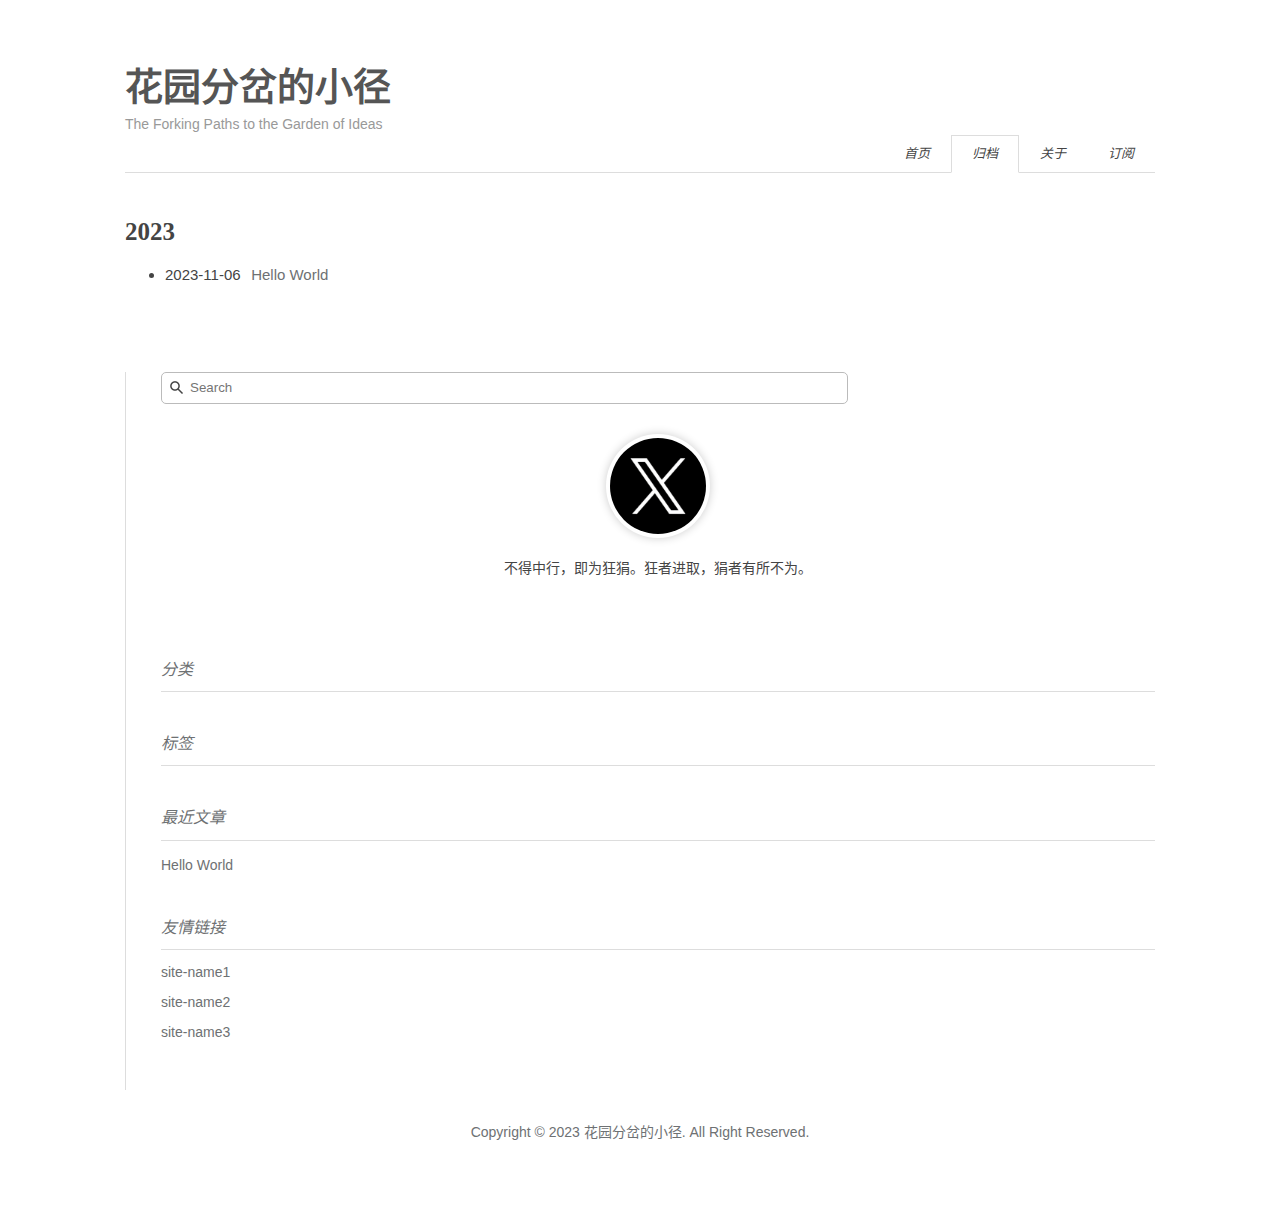
==== commit 1918e9cb: "Site updated: 2023-11-26 10:30:44" ====
--- a/archives/index.html
+++ b/archives/index.html
@@ -1 +1 @@
-<!DOCTYPE html><html lang="zh-CN"><head><meta http-equiv="content-type" content="text/html; charset=utf-8"><meta content="width=device-width, initial-scale=1.0, maximum-scale=1.0, user-scalable=0" name="viewport"><meta content="yes" name="apple-mobile-web-app-capable"><meta content="black-translucent" name="apple-mobile-web-app-status-bar-style"><meta content="telephone=no" name="format-detection"><meta name="description" content=""><title>归档 | 花园分叉的小径</title><link rel="stylesheet" type="text/css" href="/css/style.css?v=1.0.0"><link rel="stylesheet" type="text/css" href="//lib.baomitu.com/normalize/latest/normalize.min.css"><link rel="stylesheet" type="text/css" href="//lib.baomitu.com/pure/latest/pure-min.min.css"><link rel="stylesheet" type="text/css" href="//lib.baomitu.com/pure/latest/grids-responsive-min.min.css"><link rel="stylesheet" href="//lib.baomitu.com/font-awesome/4.7.0/css/font-awesome.min.css"><script type="text/javascript" src="//lib.baomitu.com/jquery/latest/jquery.min.js"></script><link rel="icon" mask="" sizes="any" href="/favicon.ico"><link rel="Shortcut Icon" type="image/x-icon" href="/favicon.ico"><link rel="apple-touch-icon" href="/apple-touch-icon.png"><link rel="apple-touch-icon-precomposed" href="/apple-touch-icon.png"><link rel="alternate" type="application/atom+xml" href="/atom.xml"><script type="text/javascript" src="//lib.baomitu.com/clipboard.js/latest/clipboard.min.js"></script><script type="text/javascript" src="//lib.baomitu.com/toastr.js/latest/toastr.min.js"></script><link rel="stylesheet" href="//lib.baomitu.com/toastr.js/latest/toastr.min.css"><meta name="generator" content="Hexo 6.3.0"></head><body><div class="body_container"><div id="header"><div class="site-name"><h1 class="hidden">花园分叉的小径</h1><a id="logo" href="/.">花园分叉的小径</a><p class="description">The Forking Paths to the Garden of Ideas</p></div><div id="nav-menu"><a href="/."><i class="fa fa-home"> 首页</i></a><a class="current" href="/archives/"><i class="fa fa-archive"> 归档</i></a><a href="/about/"><i class="fa fa-user"> 关于</i></a><a href="/atom.xml"><i class="fa fa-rss"> 订阅</i></a></div></div><div class="pure-g" id="layout"><div class="pure-u-1 pure-u-md-3-4"><div class="content_container"><div class="post"><div class="post-archive"><h2>2023</h2><ul class="listing"><li><span class="date">2023-11-06</span><a href="/2023/11/06/hello-world/" title="Hello World">Hello World</a></li></ul></div></div></div></div><div class="pure-u-1-4 hidden_mid_and_down"><div id="sidebar"><div class="widget"><form class="search-form" action="//www.google.com/search" method="get" accept-charset="utf-8" target="_blank"><input type="text" name="q" maxlength="20" placeholder="Search"/><input type="hidden" name="sitesearch" value="http://example.com"/></form></div><div class="widget"><div class="author-info"><a class="info-avatar" href="/about/" title="关于"><img class="nofancybox" src="/img/avatar.png"/></a><p>不得中行，即为狂狷。狂者进取，狷者有所不为。</p><a class="info-icon" href="https://twitter.com/username" title="Twitter" target="_blank" style="margin-inline:5px"> <i class="fa fa-twitter-square" style="margin-inline:5px"></i></a><a class="info-icon" href="mailto:admin@domain.com" title="Email" target="_blank" style="margin-inline:5px"> <i class="fa fa-envelope-square" style="margin-inline:5px"></i></a><a class="info-icon" href="https://github.com/username" title="Github" target="_blank" style="margin-inline:5px"> <i class="fa fa-github-square" style="margin-inline:5px"></i></a><a class="info-icon" href="/atom.xml" title="RSS" target="_blank" style="margin-inline:5px"> <i class="fa fa-rss-square" style="margin-inline:5px"></i></a></div></div><div class="widget"><div class="widget-title"><i class="fa fa-folder-o"> 分类</i></div></div><div class="widget"><div class="widget-title"><i class="fa fa-star-o"> 标签</i></div><div class="tagcloud"></div></div><div class="widget"><div class="widget-title"><i class="fa fa-file-o"> 最近文章</i></div><ul class="post-list"><li class="post-list-item"><a class="post-list-link" href="/2023/11/06/hello-world/">Hello World</a></li></ul></div><div class="widget"><div class="widget-title"><i class="fa fa-external-link"> 友情链接</i></div><ul></ul><a href="http://www.example1.com/" title="site-name1" target="_blank">site-name1</a><ul></ul><a href="http://www.example2.com/" title="site-name2" target="_blank">site-name2</a><ul></ul><a href="http://www.example3.com/" title="site-name3" target="_blank">site-name3</a></div></div></div><div class="pure-u-1 pure-u-md-3-4"><div id="footer">Copyright © 2023 <a href="/." rel="nofollow">花园分叉的小径.</a> All Right Reserved.</div></div></div><script type="text/javascript" src="//lib.baomitu.com/fancybox/latest/jquery.fancybox.min.js"></script><script type="text/javascript" src="/js/fancybox.js?v=1.0.0"></script><link rel="stylesheet" type="text/css" href="//lib.baomitu.com/fancybox/latest/jquery.fancybox.min.css"><script type="text/javascript" src="/js/copycode.js?v=1.0.0" successtext="复制成功！"></script><link rel="stylesheet" type="text/css" href="/css/copycode.css?v=1.0.0"><script type="text/javascript" src="/js/codeblock-resizer.js?v=1.0.0"></script><script type="text/javascript" src="/js/smartresize.js?v=1.0.0"></script></div></body></html>+<!DOCTYPE html><html lang="zh-CN"><head><meta http-equiv="content-type" content="text/html; charset=utf-8"><meta content="width=device-width, initial-scale=1.0, maximum-scale=1.0, user-scalable=0" name="viewport"><meta content="yes" name="apple-mobile-web-app-capable"><meta content="black-translucent" name="apple-mobile-web-app-status-bar-style"><meta content="telephone=no" name="format-detection"><meta name="description" content=""><title>归档 | 花园分岔的小径</title><link rel="stylesheet" type="text/css" href="/css/style.css?v=1.0.0"><link rel="stylesheet" type="text/css" href="//lib.baomitu.com/normalize/latest/normalize.min.css"><link rel="stylesheet" type="text/css" href="//lib.baomitu.com/pure/latest/pure-min.min.css"><link rel="stylesheet" type="text/css" href="//lib.baomitu.com/pure/latest/grids-responsive-min.min.css"><link rel="stylesheet" href="//lib.baomitu.com/font-awesome/4.7.0/css/font-awesome.min.css"><script type="text/javascript" src="//lib.baomitu.com/jquery/latest/jquery.min.js"></script><link rel="icon" mask="" sizes="any" href="/favicon.ico"><link rel="Shortcut Icon" type="image/x-icon" href="/favicon.ico"><link rel="apple-touch-icon" href="/apple-touch-icon.png"><link rel="apple-touch-icon-precomposed" href="/apple-touch-icon.png"><link rel="alternate" type="application/atom+xml" href="/atom.xml"><script type="text/javascript" src="//lib.baomitu.com/clipboard.js/latest/clipboard.min.js"></script><script type="text/javascript" src="//lib.baomitu.com/toastr.js/latest/toastr.min.js"></script><link rel="stylesheet" href="//lib.baomitu.com/toastr.js/latest/toastr.min.css"><meta name="generator" content="Hexo 6.3.0"></head><body><div class="body_container"><div id="header"><div class="site-name"><h1 class="hidden">花园分岔的小径</h1><a id="logo" href="/.">花园分岔的小径</a><p class="description">The Forking Paths to the Garden of Ideas</p></div><div id="nav-menu"><a href="/."><i class="fa fa-home"> 首页</i></a><a class="current" href="/archives/"><i class="fa fa-archive"> 归档</i></a><a href="/about/"><i class="fa fa-user"> 关于</i></a><a href="/atom.xml"><i class="fa fa-rss"> 订阅</i></a></div></div><div class="pure-g" id="layout"><div class="pure-u-1 pure-u-md-3-4"><div class="content_container"><div class="post"><div class="post-archive"><h2>2023</h2><ul class="listing"><li><span class="date">2023-11-06</span><a href="/2023/4a17b156.html" title="Hello World">Hello World</a></li></ul></div></div></div></div><div class="pure-u-1-4 hidden_mid_and_down"><div id="sidebar"><div class="widget"><form class="search-form" action="//www.google.com/search" method="get" accept-charset="utf-8" target="_blank"><input type="text" name="q" maxlength="20" placeholder="Search"/><input type="hidden" name="sitesearch" value="http://ideasmaze.com"/></form></div><div class="widget"><div class="author-info"><a class="info-avatar" href="/about/" title="关于"><img class="nofancybox" src="/img/avatar.png"/></a><p>不得中行，即为狂狷。狂者进取，狷者有所不为。</p><a class="info-icon" href="https://twitter.com/username" title="Twitter" target="_blank" style="margin-inline:5px"> <i class="fa fa-twitter-square" style="margin-inline:5px"></i></a><a class="info-icon" href="mailto:admin@domain.com" title="Email" target="_blank" style="margin-inline:5px"> <i class="fa fa-envelope-square" style="margin-inline:5px"></i></a><a class="info-icon" href="https://github.com/username" title="Github" target="_blank" style="margin-inline:5px"> <i class="fa fa-github-square" style="margin-inline:5px"></i></a><a class="info-icon" href="/atom.xml" title="RSS" target="_blank" style="margin-inline:5px"> <i class="fa fa-rss-square" style="margin-inline:5px"></i></a></div></div><div class="widget"><div class="widget-title"><i class="fa fa-folder-o"> 分类</i></div></div><div class="widget"><div class="widget-title"><i class="fa fa-star-o"> 标签</i></div><div class="tagcloud"></div></div><div class="widget"><div class="widget-title"><i class="fa fa-file-o"> 最近文章</i></div><ul class="post-list"><li class="post-list-item"><a class="post-list-link" href="/2023/4a17b156.html">Hello World</a></li></ul></div><div class="widget"><div class="widget-title"><i class="fa fa-external-link"> 友情链接</i></div><ul></ul><a href="http://www.example1.com/" title="site-name1" target="_blank">site-name1</a><ul></ul><a href="http://www.example2.com/" title="site-name2" target="_blank">site-name2</a><ul></ul><a href="http://www.example3.com/" title="site-name3" target="_blank">site-name3</a></div></div></div><div class="pure-u-1 pure-u-md-3-4"><div id="footer">Copyright © 2023 <a href="/." rel="nofollow">花园分岔的小径.</a> All Right Reserved.</div></div></div><script type="text/javascript" src="//lib.baomitu.com/fancybox/latest/jquery.fancybox.min.js"></script><script type="text/javascript" src="/js/fancybox.js?v=1.0.0"></script><link rel="stylesheet" type="text/css" href="//lib.baomitu.com/fancybox/latest/jquery.fancybox.min.css"><script type="text/javascript" src="/js/copycode.js?v=1.0.0" successtext="复制成功！"></script><link rel="stylesheet" type="text/css" href="/css/copycode.css?v=1.0.0"><script type="text/javascript" src="/js/codeblock-resizer.js?v=1.0.0"></script><script type="text/javascript" src="/js/smartresize.js?v=1.0.0"></script></div></body></html>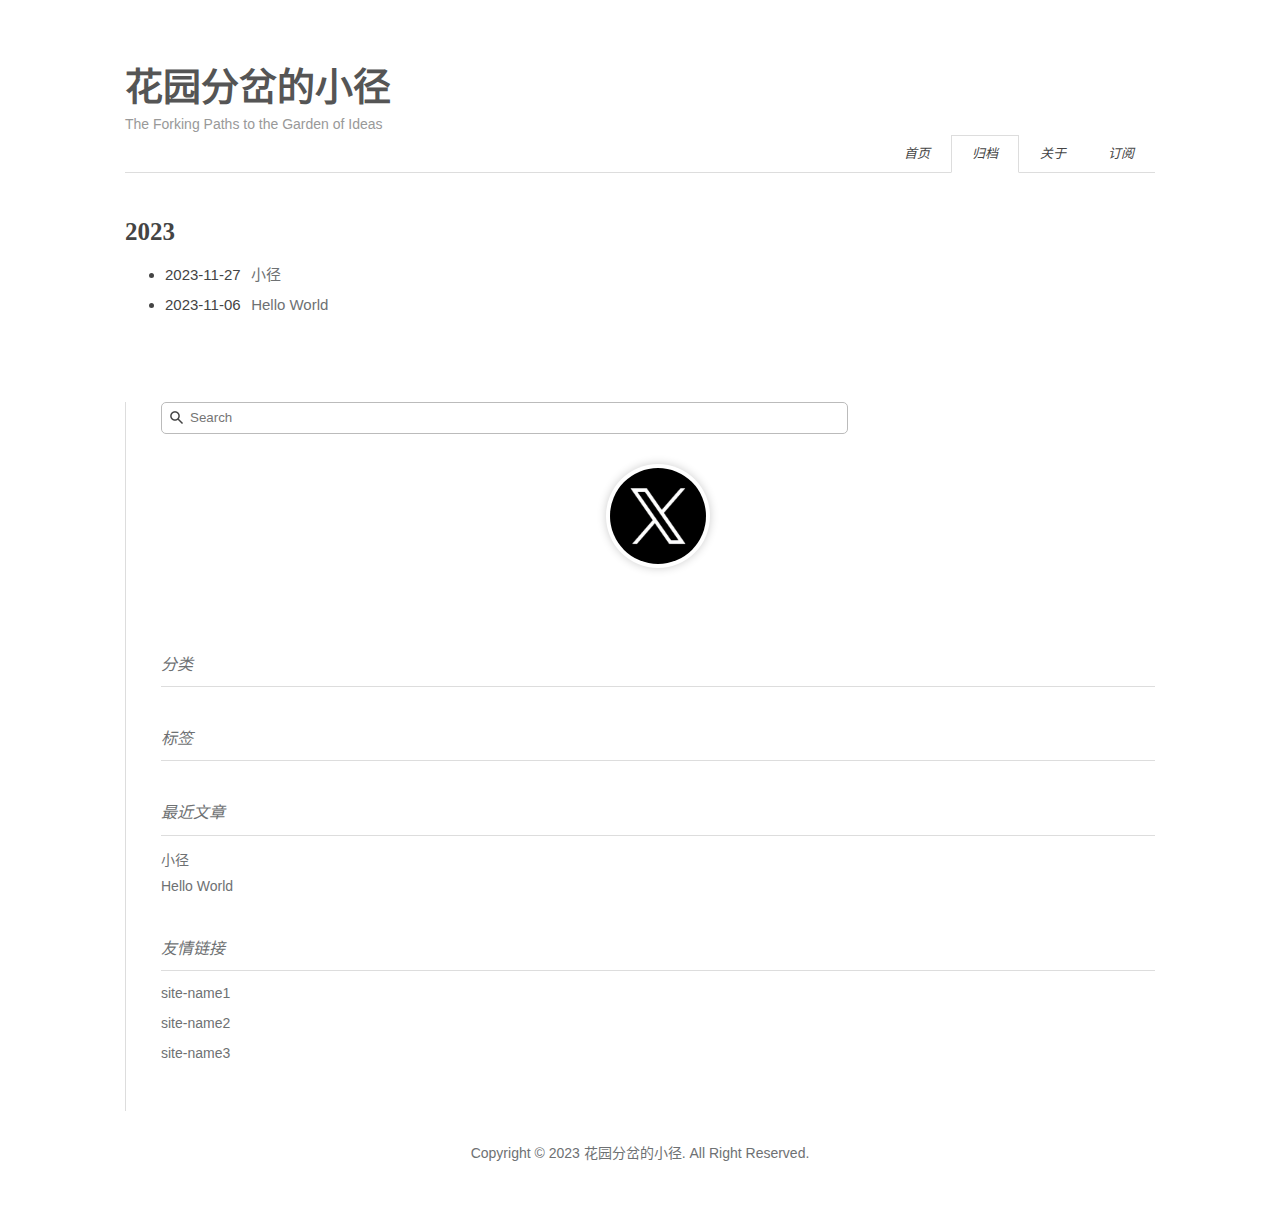
==== commit 92ad254c: "Site updated: 2023-11-27 14:36:50" ====
--- a/archives/index.html
+++ b/archives/index.html
@@ -1 +1 @@
-<!DOCTYPE html><html lang="zh-CN"><head><meta http-equiv="content-type" content="text/html; charset=utf-8"><meta content="width=device-width, initial-scale=1.0, maximum-scale=1.0, user-scalable=0" name="viewport"><meta content="yes" name="apple-mobile-web-app-capable"><meta content="black-translucent" name="apple-mobile-web-app-status-bar-style"><meta content="telephone=no" name="format-detection"><meta name="description" content=""><title>归档 | 花园分岔的小径</title><link rel="stylesheet" type="text/css" href="/css/style.css?v=1.0.0"><link rel="stylesheet" type="text/css" href="//lib.baomitu.com/normalize/latest/normalize.min.css"><link rel="stylesheet" type="text/css" href="//lib.baomitu.com/pure/latest/pure-min.min.css"><link rel="stylesheet" type="text/css" href="//lib.baomitu.com/pure/latest/grids-responsive-min.min.css"><link rel="stylesheet" href="//lib.baomitu.com/font-awesome/4.7.0/css/font-awesome.min.css"><script type="text/javascript" src="//lib.baomitu.com/jquery/latest/jquery.min.js"></script><link rel="icon" mask="" sizes="any" href="/favicon.ico"><link rel="Shortcut Icon" type="image/x-icon" href="/favicon.ico"><link rel="apple-touch-icon" href="/apple-touch-icon.png"><link rel="apple-touch-icon-precomposed" href="/apple-touch-icon.png"><link rel="alternate" type="application/atom+xml" href="/atom.xml"><script type="text/javascript" src="//lib.baomitu.com/clipboard.js/latest/clipboard.min.js"></script><script type="text/javascript" src="//lib.baomitu.com/toastr.js/latest/toastr.min.js"></script><link rel="stylesheet" href="//lib.baomitu.com/toastr.js/latest/toastr.min.css"><meta name="generator" content="Hexo 6.3.0"></head><body><div class="body_container"><div id="header"><div class="site-name"><h1 class="hidden">花园分岔的小径</h1><a id="logo" href="/.">花园分岔的小径</a><p class="description">The Forking Paths to the Garden of Ideas</p></div><div id="nav-menu"><a href="/."><i class="fa fa-home"> 首页</i></a><a class="current" href="/archives/"><i class="fa fa-archive"> 归档</i></a><a href="/about/"><i class="fa fa-user"> 关于</i></a><a href="/atom.xml"><i class="fa fa-rss"> 订阅</i></a></div></div><div class="pure-g" id="layout"><div class="pure-u-1 pure-u-md-3-4"><div class="content_container"><div class="post"><div class="post-archive"><h2>2023</h2><ul class="listing"><li><span class="date">2023-11-06</span><a href="/2023/4a17b156.html" title="Hello World">Hello World</a></li></ul></div></div></div></div><div class="pure-u-1-4 hidden_mid_and_down"><div id="sidebar"><div class="widget"><form class="search-form" action="//www.google.com/search" method="get" accept-charset="utf-8" target="_blank"><input type="text" name="q" maxlength="20" placeholder="Search"/><input type="hidden" name="sitesearch" value="http://ideasmaze.com"/></form></div><div class="widget"><div class="author-info"><a class="info-avatar" href="/about/" title="关于"><img class="nofancybox" src="/img/avatar.png"/></a><p>不得中行，即为狂狷。狂者进取，狷者有所不为。</p><a class="info-icon" href="https://twitter.com/username" title="Twitter" target="_blank" style="margin-inline:5px"> <i class="fa fa-twitter-square" style="margin-inline:5px"></i></a><a class="info-icon" href="mailto:admin@domain.com" title="Email" target="_blank" style="margin-inline:5px"> <i class="fa fa-envelope-square" style="margin-inline:5px"></i></a><a class="info-icon" href="https://github.com/username" title="Github" target="_blank" style="margin-inline:5px"> <i class="fa fa-github-square" style="margin-inline:5px"></i></a><a class="info-icon" href="/atom.xml" title="RSS" target="_blank" style="margin-inline:5px"> <i class="fa fa-rss-square" style="margin-inline:5px"></i></a></div></div><div class="widget"><div class="widget-title"><i class="fa fa-folder-o"> 分类</i></div></div><div class="widget"><div class="widget-title"><i class="fa fa-star-o"> 标签</i></div><div class="tagcloud"></div></div><div class="widget"><div class="widget-title"><i class="fa fa-file-o"> 最近文章</i></div><ul class="post-list"><li class="post-list-item"><a class="post-list-link" href="/2023/4a17b156.html">Hello World</a></li></ul></div><div class="widget"><div class="widget-title"><i class="fa fa-external-link"> 友情链接</i></div><ul></ul><a href="http://www.example1.com/" title="site-name1" target="_blank">site-name1</a><ul></ul><a href="http://www.example2.com/" title="site-name2" target="_blank">site-name2</a><ul></ul><a href="http://www.example3.com/" title="site-name3" target="_blank">site-name3</a></div></div></div><div class="pure-u-1 pure-u-md-3-4"><div id="footer">Copyright © 2023 <a href="/." rel="nofollow">花园分岔的小径.</a> All Right Reserved.</div></div></div><script type="text/javascript" src="//lib.baomitu.com/fancybox/latest/jquery.fancybox.min.js"></script><script type="text/javascript" src="/js/fancybox.js?v=1.0.0"></script><link rel="stylesheet" type="text/css" href="//lib.baomitu.com/fancybox/latest/jquery.fancybox.min.css"><script type="text/javascript" src="/js/copycode.js?v=1.0.0" successtext="复制成功！"></script><link rel="stylesheet" type="text/css" href="/css/copycode.css?v=1.0.0"><script type="text/javascript" src="/js/codeblock-resizer.js?v=1.0.0"></script><script type="text/javascript" src="/js/smartresize.js?v=1.0.0"></script></div></body></html>+<!DOCTYPE html><html lang="zh-CN"><head><meta http-equiv="content-type" content="text/html; charset=utf-8"><meta content="width=device-width, initial-scale=1.0, maximum-scale=1.0, user-scalable=0" name="viewport"><meta content="yes" name="apple-mobile-web-app-capable"><meta content="black-translucent" name="apple-mobile-web-app-status-bar-style"><meta content="telephone=no" name="format-detection"><meta name="description" content=""><title>归档 | 花园分岔的小径</title><link rel="stylesheet" type="text/css" href="/css/style.css?v=1.0.0"><link rel="stylesheet" type="text/css" href="//lib.baomitu.com/normalize/latest/normalize.min.css"><link rel="stylesheet" type="text/css" href="//lib.baomitu.com/pure/latest/pure-min.min.css"><link rel="stylesheet" type="text/css" href="//lib.baomitu.com/pure/latest/grids-responsive-min.min.css"><link rel="stylesheet" href="//lib.baomitu.com/font-awesome/4.7.0/css/font-awesome.min.css"><script type="text/javascript" src="//lib.baomitu.com/jquery/latest/jquery.min.js"></script><link rel="icon" mask="" sizes="any" href="/favicon.ico"><link rel="Shortcut Icon" type="image/x-icon" href="/favicon.ico"><link rel="apple-touch-icon" href="/apple-touch-icon.png"><link rel="apple-touch-icon-precomposed" href="/apple-touch-icon.png"><link rel="alternate" type="application/atom+xml" href="/atom.xml"><script type="text/javascript" src="//lib.baomitu.com/clipboard.js/latest/clipboard.min.js"></script><script type="text/javascript" src="//lib.baomitu.com/toastr.js/latest/toastr.min.js"></script><link rel="stylesheet" href="//lib.baomitu.com/toastr.js/latest/toastr.min.css"><meta name="generator" content="Hexo 6.3.0"></head><body><div class="body_container"><div id="header"><div class="site-name"><h1 class="hidden">花园分岔的小径</h1><a id="logo" href="/.">花园分岔的小径</a><p class="description">The Forking Paths to the Garden of Ideas</p></div><div id="nav-menu"><a href="/."><i class="fa fa-home"> 首页</i></a><a class="current" href="/archives/"><i class="fa fa-archive"> 归档</i></a><a href="/about/"><i class="fa fa-user"> 关于</i></a><a href="/atom.xml"><i class="fa fa-rss"> 订阅</i></a></div></div><div class="pure-g" id="layout"><div class="pure-u-1 pure-u-md-3-4"><div class="content_container"><div class="post"><div class="post-archive"><h2>2023</h2><ul class="listing"><li><span class="date">2023-11-27</span><a href="/2023/6d0c53af.html" title="小径">小径</a></li><li><span class="date">2023-11-06</span><a href="/2023/4a17b156.html" title="Hello World">Hello World</a></li></ul></div></div></div></div><div class="pure-u-1-4 hidden_mid_and_down"><div id="sidebar"><div class="widget"><form class="search-form" action="//www.google.com/search" method="get" accept-charset="utf-8" target="_blank"><input type="text" name="q" maxlength="20" placeholder="Search"/><input type="hidden" name="sitesearch" value="http://ideasmaze.com"/></form></div><div class="widget"><div class="author-info"><a class="info-avatar" href="/about/" title="关于"><img class="nofancybox" src="/img/avatar.png"/></a><p></p><a class="info-icon" href="https://twitter.com/username" title="Twitter" target="_blank" style="margin-inline:5px"> <i class="fa fa-twitter-square" style="margin-inline:5px"></i></a><a class="info-icon" href="mailto:admin@domain.com" title="Email" target="_blank" style="margin-inline:5px"> <i class="fa fa-envelope-square" style="margin-inline:5px"></i></a><a class="info-icon" href="https://github.com/username" title="Github" target="_blank" style="margin-inline:5px"> <i class="fa fa-github-square" style="margin-inline:5px"></i></a><a class="info-icon" href="/atom.xml" title="RSS" target="_blank" style="margin-inline:5px"> <i class="fa fa-rss-square" style="margin-inline:5px"></i></a></div></div><div class="widget"><div class="widget-title"><i class="fa fa-folder-o"> 分类</i></div></div><div class="widget"><div class="widget-title"><i class="fa fa-star-o"> 标签</i></div><div class="tagcloud"></div></div><div class="widget"><div class="widget-title"><i class="fa fa-file-o"> 最近文章</i></div><ul class="post-list"><li class="post-list-item"><a class="post-list-link" href="/2023/6d0c53af.html">小径</a></li><li class="post-list-item"><a class="post-list-link" href="/2023/4a17b156.html">Hello World</a></li></ul></div><div class="widget"><div class="widget-title"><i class="fa fa-external-link"> 友情链接</i></div><ul></ul><a href="http://www.example1.com/" title="site-name1" target="_blank">site-name1</a><ul></ul><a href="http://www.example2.com/" title="site-name2" target="_blank">site-name2</a><ul></ul><a href="http://www.example3.com/" title="site-name3" target="_blank">site-name3</a></div></div></div><div class="pure-u-1 pure-u-md-3-4"><div id="footer">Copyright © 2023 <a href="/." rel="nofollow">花园分岔的小径.</a> All Right Reserved.</div></div></div><script type="text/javascript" src="//lib.baomitu.com/fancybox/latest/jquery.fancybox.min.js"></script><script type="text/javascript" src="/js/fancybox.js?v=1.0.0"></script><link rel="stylesheet" type="text/css" href="//lib.baomitu.com/fancybox/latest/jquery.fancybox.min.css"><script type="text/javascript" src="/js/copycode.js?v=1.0.0" successtext="复制成功！"></script><link rel="stylesheet" type="text/css" href="/css/copycode.css?v=1.0.0"><script type="text/javascript" src="/js/codeblock-resizer.js?v=1.0.0"></script><script type="text/javascript" src="/js/smartresize.js?v=1.0.0"></script></div></body></html>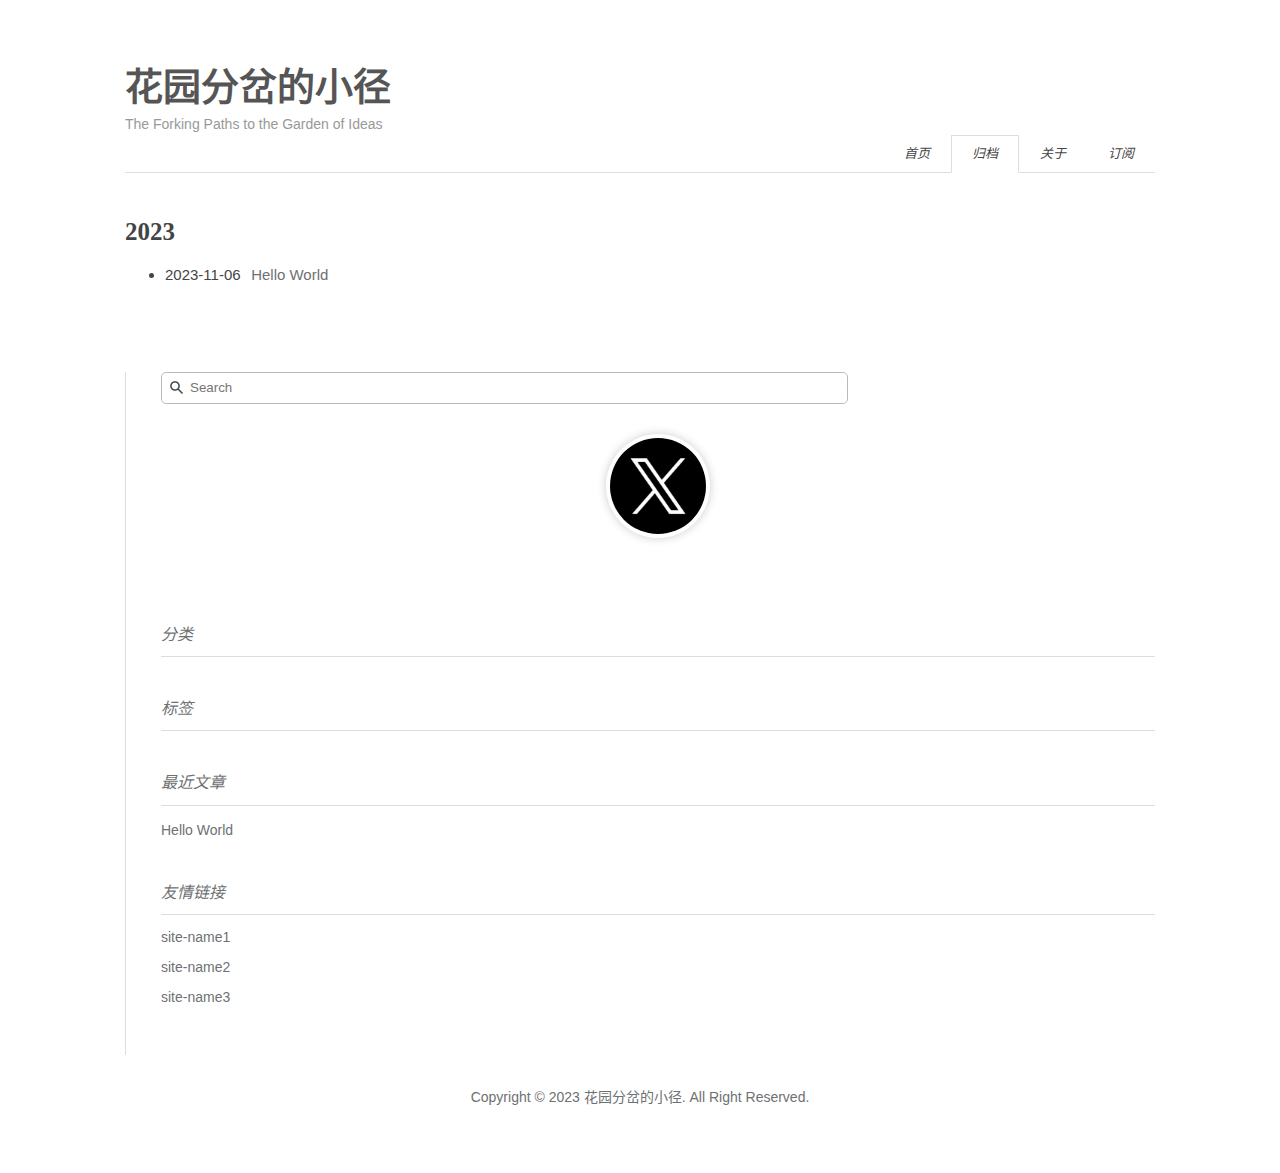
==== commit d1b9c4cb: "Site updated: 2023-11-28 16:39:18" ====
--- a/archives/index.html
+++ b/archives/index.html
@@ -1 +1 @@
-<!DOCTYPE html><html lang="zh-CN"><head><meta http-equiv="content-type" content="text/html; charset=utf-8"><meta content="width=device-width, initial-scale=1.0, maximum-scale=1.0, user-scalable=0" name="viewport"><meta content="yes" name="apple-mobile-web-app-capable"><meta content="black-translucent" name="apple-mobile-web-app-status-bar-style"><meta content="telephone=no" name="format-detection"><meta name="description" content=""><title>归档 | 花园分岔的小径</title><link rel="stylesheet" type="text/css" href="/css/style.css?v=1.0.0"><link rel="stylesheet" type="text/css" href="//lib.baomitu.com/normalize/latest/normalize.min.css"><link rel="stylesheet" type="text/css" href="//lib.baomitu.com/pure/latest/pure-min.min.css"><link rel="stylesheet" type="text/css" href="//lib.baomitu.com/pure/latest/grids-responsive-min.min.css"><link rel="stylesheet" href="//lib.baomitu.com/font-awesome/4.7.0/css/font-awesome.min.css"><script type="text/javascript" src="//lib.baomitu.com/jquery/latest/jquery.min.js"></script><link rel="icon" mask="" sizes="any" href="/favicon.ico"><link rel="Shortcut Icon" type="image/x-icon" href="/favicon.ico"><link rel="apple-touch-icon" href="/apple-touch-icon.png"><link rel="apple-touch-icon-precomposed" href="/apple-touch-icon.png"><link rel="alternate" type="application/atom+xml" href="/atom.xml"><script type="text/javascript" src="//lib.baomitu.com/clipboard.js/latest/clipboard.min.js"></script><script type="text/javascript" src="//lib.baomitu.com/toastr.js/latest/toastr.min.js"></script><link rel="stylesheet" href="//lib.baomitu.com/toastr.js/latest/toastr.min.css"><meta name="generator" content="Hexo 6.3.0"></head><body><div class="body_container"><div id="header"><div class="site-name"><h1 class="hidden">花园分岔的小径</h1><a id="logo" href="/.">花园分岔的小径</a><p class="description">The Forking Paths to the Garden of Ideas</p></div><div id="nav-menu"><a href="/."><i class="fa fa-home"> 首页</i></a><a class="current" href="/archives/"><i class="fa fa-archive"> 归档</i></a><a href="/about/"><i class="fa fa-user"> 关于</i></a><a href="/atom.xml"><i class="fa fa-rss"> 订阅</i></a></div></div><div class="pure-g" id="layout"><div class="pure-u-1 pure-u-md-3-4"><div class="content_container"><div class="post"><div class="post-archive"><h2>2023</h2><ul class="listing"><li><span class="date">2023-11-27</span><a href="/2023/6d0c53af.html" title="小径">小径</a></li><li><span class="date">2023-11-06</span><a href="/2023/4a17b156.html" title="Hello World">Hello World</a></li></ul></div></div></div></div><div class="pure-u-1-4 hidden_mid_and_down"><div id="sidebar"><div class="widget"><form class="search-form" action="//www.google.com/search" method="get" accept-charset="utf-8" target="_blank"><input type="text" name="q" maxlength="20" placeholder="Search"/><input type="hidden" name="sitesearch" value="http://ideasmaze.com"/></form></div><div class="widget"><div class="author-info"><a class="info-avatar" href="/about/" title="关于"><img class="nofancybox" src="/img/avatar.png"/></a><p></p><a class="info-icon" href="https://twitter.com/username" title="Twitter" target="_blank" style="margin-inline:5px"> <i class="fa fa-twitter-square" style="margin-inline:5px"></i></a><a class="info-icon" href="mailto:admin@domain.com" title="Email" target="_blank" style="margin-inline:5px"> <i class="fa fa-envelope-square" style="margin-inline:5px"></i></a><a class="info-icon" href="https://github.com/username" title="Github" target="_blank" style="margin-inline:5px"> <i class="fa fa-github-square" style="margin-inline:5px"></i></a><a class="info-icon" href="/atom.xml" title="RSS" target="_blank" style="margin-inline:5px"> <i class="fa fa-rss-square" style="margin-inline:5px"></i></a></div></div><div class="widget"><div class="widget-title"><i class="fa fa-folder-o"> 分类</i></div></div><div class="widget"><div class="widget-title"><i class="fa fa-star-o"> 标签</i></div><div class="tagcloud"></div></div><div class="widget"><div class="widget-title"><i class="fa fa-file-o"> 最近文章</i></div><ul class="post-list"><li class="post-list-item"><a class="post-list-link" href="/2023/6d0c53af.html">小径</a></li><li class="post-list-item"><a class="post-list-link" href="/2023/4a17b156.html">Hello World</a></li></ul></div><div class="widget"><div class="widget-title"><i class="fa fa-external-link"> 友情链接</i></div><ul></ul><a href="http://www.example1.com/" title="site-name1" target="_blank">site-name1</a><ul></ul><a href="http://www.example2.com/" title="site-name2" target="_blank">site-name2</a><ul></ul><a href="http://www.example3.com/" title="site-name3" target="_blank">site-name3</a></div></div></div><div class="pure-u-1 pure-u-md-3-4"><div id="footer">Copyright © 2023 <a href="/." rel="nofollow">花园分岔的小径.</a> All Right Reserved.</div></div></div><script type="text/javascript" src="//lib.baomitu.com/fancybox/latest/jquery.fancybox.min.js"></script><script type="text/javascript" src="/js/fancybox.js?v=1.0.0"></script><link rel="stylesheet" type="text/css" href="//lib.baomitu.com/fancybox/latest/jquery.fancybox.min.css"><script type="text/javascript" src="/js/copycode.js?v=1.0.0" successtext="复制成功！"></script><link rel="stylesheet" type="text/css" href="/css/copycode.css?v=1.0.0"><script type="text/javascript" src="/js/codeblock-resizer.js?v=1.0.0"></script><script type="text/javascript" src="/js/smartresize.js?v=1.0.0"></script></div></body></html>+<!DOCTYPE html><html lang="zh-CN"><head><meta http-equiv="content-type" content="text/html; charset=utf-8"><meta content="width=device-width, initial-scale=1.0, maximum-scale=1.0, user-scalable=0" name="viewport"><meta content="yes" name="apple-mobile-web-app-capable"><meta content="black-translucent" name="apple-mobile-web-app-status-bar-style"><meta content="telephone=no" name="format-detection"><meta name="description" content=""><title>归档 | 花园分岔的小径</title><link rel="stylesheet" type="text/css" href="/css/style.css?v=1.0.0"><link rel="stylesheet" type="text/css" href="//lib.baomitu.com/normalize/latest/normalize.min.css"><link rel="stylesheet" type="text/css" href="//lib.baomitu.com/pure/latest/pure-min.min.css"><link rel="stylesheet" type="text/css" href="//lib.baomitu.com/pure/latest/grids-responsive-min.min.css"><link rel="stylesheet" href="//lib.baomitu.com/font-awesome/4.7.0/css/font-awesome.min.css"><script type="text/javascript" src="//lib.baomitu.com/jquery/latest/jquery.min.js"></script><link rel="icon" mask="" sizes="any" href="/favicon.ico"><link rel="Shortcut Icon" type="image/x-icon" href="/favicon.ico"><link rel="apple-touch-icon" href="/apple-touch-icon.png"><link rel="apple-touch-icon-precomposed" href="/apple-touch-icon.png"><link rel="alternate" type="application/atom+xml" href="/atom.xml"><script type="text/javascript" src="//lib.baomitu.com/clipboard.js/latest/clipboard.min.js"></script><script type="text/javascript" src="//lib.baomitu.com/toastr.js/latest/toastr.min.js"></script><link rel="stylesheet" href="//lib.baomitu.com/toastr.js/latest/toastr.min.css"><meta name="generator" content="Hexo 6.3.0"></head><body><div class="body_container"><div id="header"><div class="site-name"><h1 class="hidden">花园分岔的小径</h1><a id="logo" href="/.">花园分岔的小径</a><p class="description">The Forking Paths to the Garden of Ideas</p></div><div id="nav-menu"><a href="/."><i class="fa fa-home"> 首页</i></a><a class="current" href="/archives/"><i class="fa fa-archive"> 归档</i></a><a href="/about/"><i class="fa fa-user"> 关于</i></a><a href="/atom.xml"><i class="fa fa-rss"> 订阅</i></a></div></div><div class="pure-g" id="layout"><div class="pure-u-1 pure-u-md-3-4"><div class="content_container"><div class="post"><div class="post-archive"><h2>2023</h2><ul class="listing"><li><span class="date">2023-11-06</span><a href="/2023/4a17b156.html" title="Hello World">Hello World</a></li></ul></div></div></div></div><div class="pure-u-1-4 hidden_mid_and_down"><div id="sidebar"><div class="widget"><form class="search-form" action="//www.google.com/search" method="get" accept-charset="utf-8" target="_blank"><input type="text" name="q" maxlength="20" placeholder="Search"/><input type="hidden" name="sitesearch" value="http://ideasmaze.com"/></form></div><div class="widget"><div class="author-info"><a class="info-avatar" href="/about/" title="关于"><img class="nofancybox" src="/img/avatar.png"/></a><p></p><a class="info-icon" href="https://twitter.com/username" title="Twitter" target="_blank" style="margin-inline:5px"> <i class="fa fa-twitter-square" style="margin-inline:5px"></i></a><a class="info-icon" href="mailto:admin@domain.com" title="Email" target="_blank" style="margin-inline:5px"> <i class="fa fa-envelope-square" style="margin-inline:5px"></i></a><a class="info-icon" href="https://github.com/username" title="Github" target="_blank" style="margin-inline:5px"> <i class="fa fa-github-square" style="margin-inline:5px"></i></a><a class="info-icon" href="/atom.xml" title="RSS" target="_blank" style="margin-inline:5px"> <i class="fa fa-rss-square" style="margin-inline:5px"></i></a></div></div><div class="widget"><div class="widget-title"><i class="fa fa-folder-o"> 分类</i></div></div><div class="widget"><div class="widget-title"><i class="fa fa-star-o"> 标签</i></div><div class="tagcloud"></div></div><div class="widget"><div class="widget-title"><i class="fa fa-file-o"> 最近文章</i></div><ul class="post-list"><li class="post-list-item"><a class="post-list-link" href="/2023/4a17b156.html">Hello World</a></li></ul></div><div class="widget"><div class="widget-title"><i class="fa fa-external-link"> 友情链接</i></div><ul></ul><a href="http://www.example1.com/" title="site-name1" target="_blank">site-name1</a><ul></ul><a href="http://www.example2.com/" title="site-name2" target="_blank">site-name2</a><ul></ul><a href="http://www.example3.com/" title="site-name3" target="_blank">site-name3</a></div></div></div><div class="pure-u-1 pure-u-md-3-4"><div id="footer">Copyright © 2023 <a href="/." rel="nofollow">花园分岔的小径.</a> All Right Reserved.</div></div></div><script type="text/javascript" src="//lib.baomitu.com/fancybox/latest/jquery.fancybox.min.js"></script><script type="text/javascript" src="/js/fancybox.js?v=1.0.0"></script><link rel="stylesheet" type="text/css" href="//lib.baomitu.com/fancybox/latest/jquery.fancybox.min.css"><script type="text/javascript" src="/js/copycode.js?v=1.0.0" successtext="复制成功！"></script><link rel="stylesheet" type="text/css" href="/css/copycode.css?v=1.0.0"><script type="text/javascript" src="/js/codeblock-resizer.js?v=1.0.0"></script><script type="text/javascript" src="/js/smartresize.js?v=1.0.0"></script></div></body></html>--- a/css/style.css
+++ b/css/style.css
@@ -237,7 +237,7 @@
   margin: 0;
   color: #555;
   text-align: left;
-  font: bold 32px/1.1 "ff-tisa-web-pro", Cambria, "Times New Roman", Georgia, Times, sans-serif;
+  font: bold 30px/1.1 "ff-tisa-web-pro", Cambria, "Times New Roman", Georgia, Times, sans-serif;
 }
 .post .post-title a {
   color: #555;
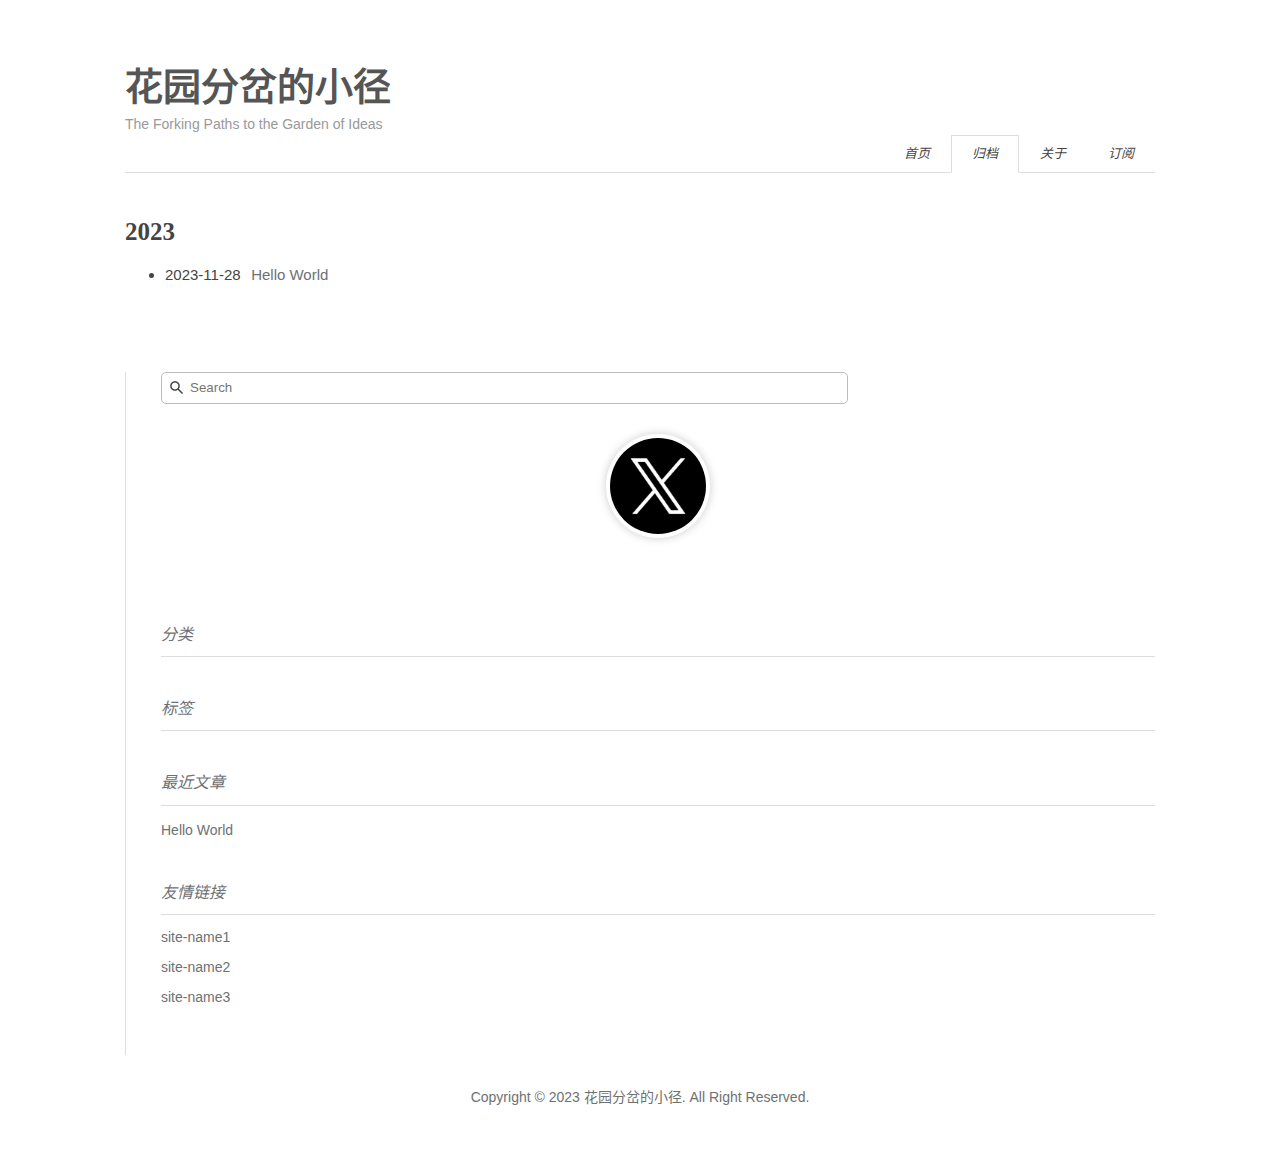
==== commit aec0e67a: "Site updated: 2023-11-28 20:30:03" ====
--- a/archives/index.html
+++ b/archives/index.html
@@ -1 +1 @@
-<!DOCTYPE html><html lang="zh-CN"><head><meta http-equiv="content-type" content="text/html; charset=utf-8"><meta content="width=device-width, initial-scale=1.0, maximum-scale=1.0, user-scalable=0" name="viewport"><meta content="yes" name="apple-mobile-web-app-capable"><meta content="black-translucent" name="apple-mobile-web-app-status-bar-style"><meta content="telephone=no" name="format-detection"><meta name="description" content=""><title>归档 | 花园分岔的小径</title><link rel="stylesheet" type="text/css" href="/css/style.css?v=1.0.0"><link rel="stylesheet" type="text/css" href="//lib.baomitu.com/normalize/latest/normalize.min.css"><link rel="stylesheet" type="text/css" href="//lib.baomitu.com/pure/latest/pure-min.min.css"><link rel="stylesheet" type="text/css" href="//lib.baomitu.com/pure/latest/grids-responsive-min.min.css"><link rel="stylesheet" href="//lib.baomitu.com/font-awesome/4.7.0/css/font-awesome.min.css"><script type="text/javascript" src="//lib.baomitu.com/jquery/latest/jquery.min.js"></script><link rel="icon" mask="" sizes="any" href="/favicon.ico"><link rel="Shortcut Icon" type="image/x-icon" href="/favicon.ico"><link rel="apple-touch-icon" href="/apple-touch-icon.png"><link rel="apple-touch-icon-precomposed" href="/apple-touch-icon.png"><link rel="alternate" type="application/atom+xml" href="/atom.xml"><script type="text/javascript" src="//lib.baomitu.com/clipboard.js/latest/clipboard.min.js"></script><script type="text/javascript" src="//lib.baomitu.com/toastr.js/latest/toastr.min.js"></script><link rel="stylesheet" href="//lib.baomitu.com/toastr.js/latest/toastr.min.css"><meta name="generator" content="Hexo 6.3.0"></head><body><div class="body_container"><div id="header"><div class="site-name"><h1 class="hidden">花园分岔的小径</h1><a id="logo" href="/.">花园分岔的小径</a><p class="description">The Forking Paths to the Garden of Ideas</p></div><div id="nav-menu"><a href="/."><i class="fa fa-home"> 首页</i></a><a class="current" href="/archives/"><i class="fa fa-archive"> 归档</i></a><a href="/about/"><i class="fa fa-user"> 关于</i></a><a href="/atom.xml"><i class="fa fa-rss"> 订阅</i></a></div></div><div class="pure-g" id="layout"><div class="pure-u-1 pure-u-md-3-4"><div class="content_container"><div class="post"><div class="post-archive"><h2>2023</h2><ul class="listing"><li><span class="date">2023-11-06</span><a href="/2023/4a17b156.html" title="Hello World">Hello World</a></li></ul></div></div></div></div><div class="pure-u-1-4 hidden_mid_and_down"><div id="sidebar"><div class="widget"><form class="search-form" action="//www.google.com/search" method="get" accept-charset="utf-8" target="_blank"><input type="text" name="q" maxlength="20" placeholder="Search"/><input type="hidden" name="sitesearch" value="http://ideasmaze.com"/></form></div><div class="widget"><div class="author-info"><a class="info-avatar" href="/about/" title="关于"><img class="nofancybox" src="/img/avatar.png"/></a><p></p><a class="info-icon" href="https://twitter.com/username" title="Twitter" target="_blank" style="margin-inline:5px"> <i class="fa fa-twitter-square" style="margin-inline:5px"></i></a><a class="info-icon" href="mailto:admin@domain.com" title="Email" target="_blank" style="margin-inline:5px"> <i class="fa fa-envelope-square" style="margin-inline:5px"></i></a><a class="info-icon" href="https://github.com/username" title="Github" target="_blank" style="margin-inline:5px"> <i class="fa fa-github-square" style="margin-inline:5px"></i></a><a class="info-icon" href="/atom.xml" title="RSS" target="_blank" style="margin-inline:5px"> <i class="fa fa-rss-square" style="margin-inline:5px"></i></a></div></div><div class="widget"><div class="widget-title"><i class="fa fa-folder-o"> 分类</i></div></div><div class="widget"><div class="widget-title"><i class="fa fa-star-o"> 标签</i></div><div class="tagcloud"></div></div><div class="widget"><div class="widget-title"><i class="fa fa-file-o"> 最近文章</i></div><ul class="post-list"><li class="post-list-item"><a class="post-list-link" href="/2023/4a17b156.html">Hello World</a></li></ul></div><div class="widget"><div class="widget-title"><i class="fa fa-external-link"> 友情链接</i></div><ul></ul><a href="http://www.example1.com/" title="site-name1" target="_blank">site-name1</a><ul></ul><a href="http://www.example2.com/" title="site-name2" target="_blank">site-name2</a><ul></ul><a href="http://www.example3.com/" title="site-name3" target="_blank">site-name3</a></div></div></div><div class="pure-u-1 pure-u-md-3-4"><div id="footer">Copyright © 2023 <a href="/." rel="nofollow">花园分岔的小径.</a> All Right Reserved.</div></div></div><script type="text/javascript" src="//lib.baomitu.com/fancybox/latest/jquery.fancybox.min.js"></script><script type="text/javascript" src="/js/fancybox.js?v=1.0.0"></script><link rel="stylesheet" type="text/css" href="//lib.baomitu.com/fancybox/latest/jquery.fancybox.min.css"><script type="text/javascript" src="/js/copycode.js?v=1.0.0" successtext="复制成功！"></script><link rel="stylesheet" type="text/css" href="/css/copycode.css?v=1.0.0"><script type="text/javascript" src="/js/codeblock-resizer.js?v=1.0.0"></script><script type="text/javascript" src="/js/smartresize.js?v=1.0.0"></script></div></body></html>+<!DOCTYPE html><html lang="zh-CN"><head><meta http-equiv="content-type" content="text/html; charset=utf-8"><meta content="width=device-width, initial-scale=1.0, maximum-scale=1.0, user-scalable=0" name="viewport"><meta content="yes" name="apple-mobile-web-app-capable"><meta content="black-translucent" name="apple-mobile-web-app-status-bar-style"><meta content="telephone=no" name="format-detection"><meta name="description" content=""><title>归档 | 花园分岔的小径</title><link rel="stylesheet" type="text/css" href="/css/style.css?v=1.0.0"><link rel="stylesheet" type="text/css" href="//lib.baomitu.com/normalize/latest/normalize.min.css"><link rel="stylesheet" type="text/css" href="//lib.baomitu.com/pure/latest/pure-min.min.css"><link rel="stylesheet" type="text/css" href="//lib.baomitu.com/pure/latest/grids-responsive-min.min.css"><link rel="stylesheet" href="//lib.baomitu.com/font-awesome/4.7.0/css/font-awesome.min.css"><script type="text/javascript" src="//lib.baomitu.com/jquery/latest/jquery.min.js"></script><link rel="icon" mask="" sizes="any" href="/favicon.ico"><link rel="Shortcut Icon" type="image/x-icon" href="/favicon.ico"><link rel="apple-touch-icon" href="/apple-touch-icon.png"><link rel="apple-touch-icon-precomposed" href="/apple-touch-icon.png"><link rel="alternate" type="application/atom+xml" href="/atom.xml"><script type="text/javascript" src="//lib.baomitu.com/clipboard.js/latest/clipboard.min.js"></script><script type="text/javascript" src="//lib.baomitu.com/toastr.js/latest/toastr.min.js"></script><link rel="stylesheet" href="//lib.baomitu.com/toastr.js/latest/toastr.min.css"><meta name="generator" content="Hexo 6.3.0"></head><body><div class="body_container"><div id="header"><div class="site-name"><h1 class="hidden">花园分岔的小径</h1><a id="logo" href="/.">花园分岔的小径</a><p class="description">The Forking Paths to the Garden of Ideas</p></div><div id="nav-menu"><a href="/."><i class="fa fa-home"> 首页</i></a><a class="current" href="/archives/"><i class="fa fa-archive"> 归档</i></a><a href="/about/"><i class="fa fa-user"> 关于</i></a><a href="/atom.xml"><i class="fa fa-rss"> 订阅</i></a></div></div><div class="pure-g" id="layout"><div class="pure-u-1 pure-u-md-3-4"><div class="content_container"><div class="post"><div class="post-archive"><h2>2023</h2><ul class="listing"><li><span class="date">2023-11-28</span><a href="/2023/4a17b156.html" title="Hello World">Hello World</a></li></ul></div></div></div></div><div class="pure-u-1-4 hidden_mid_and_down"><div id="sidebar"><div class="widget"><form class="search-form" action="//www.google.com/search" method="get" accept-charset="utf-8" target="_blank"><input type="text" name="q" maxlength="20" placeholder="Search"/><input type="hidden" name="sitesearch" value="http://ideasmaze.com"/></form></div><div class="widget"><div class="author-info"><a class="info-avatar" href="/about/" title="关于"><img class="nofancybox" src="/img/avatar.png"/></a><p></p><a class="info-icon" href="https://twitter.com/username" title="Twitter" target="_blank" style="margin-inline:5px"> <i class="fa fa-twitter-square" style="margin-inline:5px"></i></a><a class="info-icon" href="mailto:admin@domain.com" title="Email" target="_blank" style="margin-inline:5px"> <i class="fa fa-envelope-square" style="margin-inline:5px"></i></a><a class="info-icon" href="https://github.com/username" title="Github" target="_blank" style="margin-inline:5px"> <i class="fa fa-github-square" style="margin-inline:5px"></i></a><a class="info-icon" href="/atom.xml" title="RSS" target="_blank" style="margin-inline:5px"> <i class="fa fa-rss-square" style="margin-inline:5px"></i></a></div></div><div class="widget"><div class="widget-title"><i class="fa fa-folder-o"> 分类</i></div></div><div class="widget"><div class="widget-title"><i class="fa fa-star-o"> 标签</i></div><div class="tagcloud"></div></div><div class="widget"><div class="widget-title"><i class="fa fa-file-o"> 最近文章</i></div><ul class="post-list"><li class="post-list-item"><a class="post-list-link" href="/2023/4a17b156.html">Hello World</a></li></ul></div><div class="widget"><div class="widget-title"><i class="fa fa-external-link"> 友情链接</i></div><ul></ul><a href="http://www.example1.com/" title="site-name1" target="_blank">site-name1</a><ul></ul><a href="http://www.example2.com/" title="site-name2" target="_blank">site-name2</a><ul></ul><a href="http://www.example3.com/" title="site-name3" target="_blank">site-name3</a></div></div></div><div class="pure-u-1 pure-u-md-3-4"><div id="footer">Copyright © 2023 <a href="/." rel="nofollow">花园分岔的小径.</a> All Right Reserved.</div></div></div><script type="text/javascript" src="//lib.baomitu.com/fancybox/latest/jquery.fancybox.min.js"></script><script type="text/javascript" src="/js/fancybox.js?v=1.0.0"></script><link rel="stylesheet" type="text/css" href="//lib.baomitu.com/fancybox/latest/jquery.fancybox.min.css"><script type="text/javascript" src="/js/copycode.js?v=1.0.0" successtext="复制成功！"></script><link rel="stylesheet" type="text/css" href="/css/copycode.css?v=1.0.0"><script type="text/javascript" src="/js/codeblock-resizer.js?v=1.0.0"></script><script type="text/javascript" src="/js/smartresize.js?v=1.0.0"></script></div></body></html>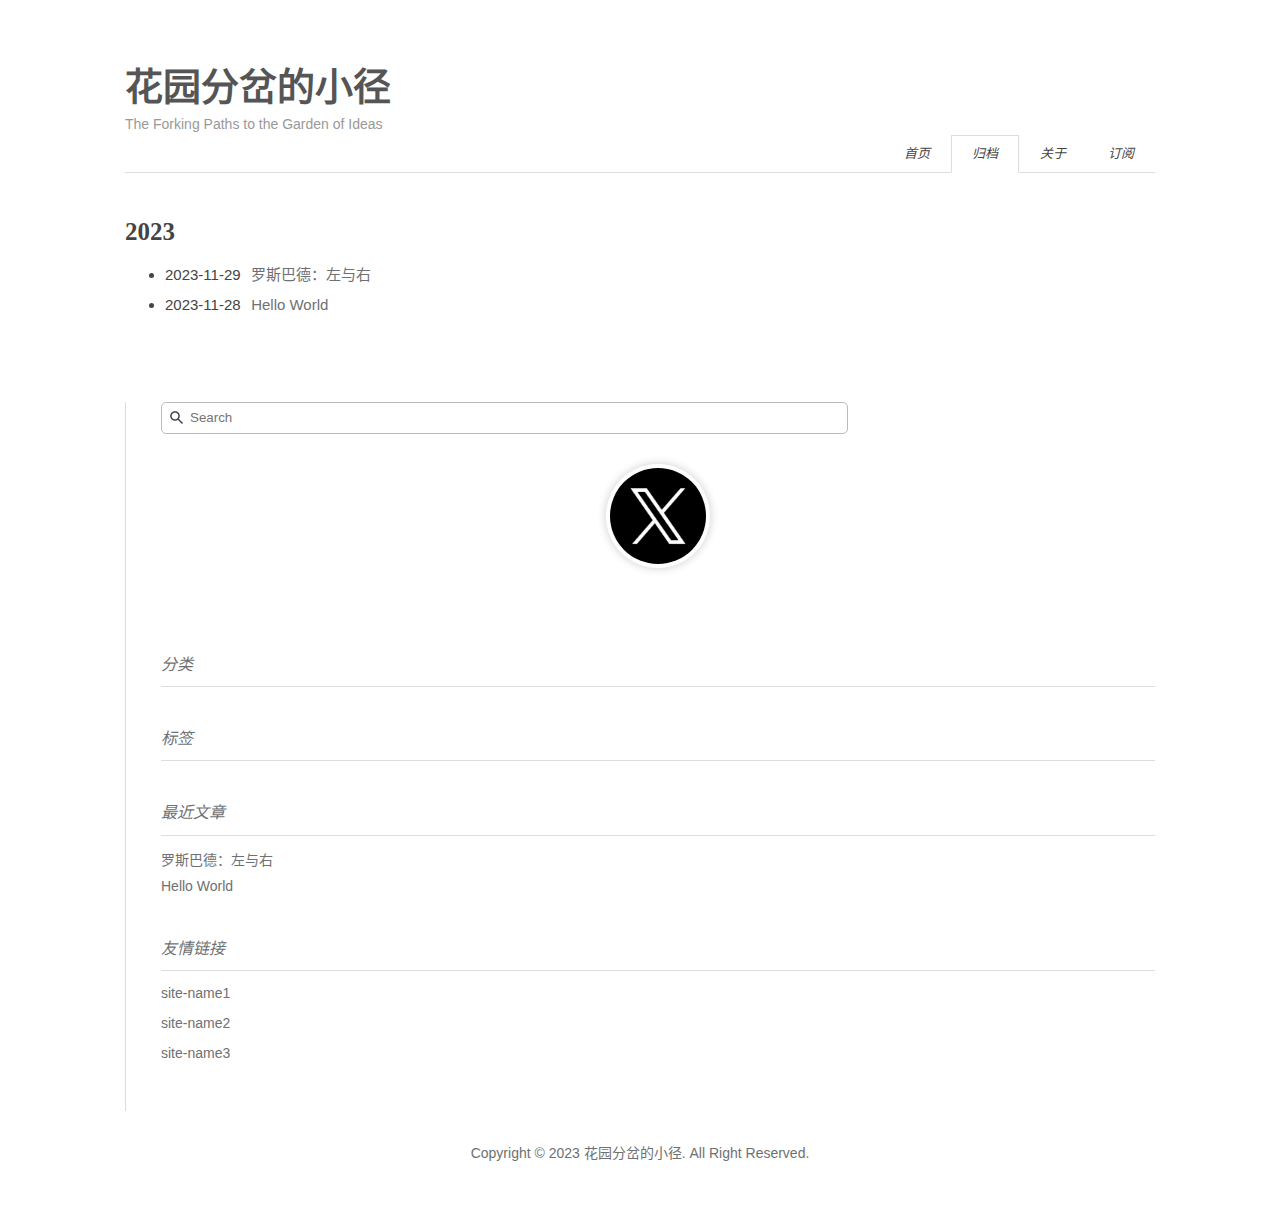
==== commit d79224ba: "Site updated: 2023-11-29 15:53:08" ====
--- a/archives/index.html
+++ b/archives/index.html
@@ -1 +1 @@
-<!DOCTYPE html><html lang="zh-CN"><head><meta http-equiv="content-type" content="text/html; charset=utf-8"><meta content="width=device-width, initial-scale=1.0, maximum-scale=1.0, user-scalable=0" name="viewport"><meta content="yes" name="apple-mobile-web-app-capable"><meta content="black-translucent" name="apple-mobile-web-app-status-bar-style"><meta content="telephone=no" name="format-detection"><meta name="description" content=""><title>归档 | 花园分岔的小径</title><link rel="stylesheet" type="text/css" href="/css/style.css?v=1.0.0"><link rel="stylesheet" type="text/css" href="//lib.baomitu.com/normalize/latest/normalize.min.css"><link rel="stylesheet" type="text/css" href="//lib.baomitu.com/pure/latest/pure-min.min.css"><link rel="stylesheet" type="text/css" href="//lib.baomitu.com/pure/latest/grids-responsive-min.min.css"><link rel="stylesheet" href="//lib.baomitu.com/font-awesome/4.7.0/css/font-awesome.min.css"><script type="text/javascript" src="//lib.baomitu.com/jquery/latest/jquery.min.js"></script><link rel="icon" mask="" sizes="any" href="/favicon.ico"><link rel="Shortcut Icon" type="image/x-icon" href="/favicon.ico"><link rel="apple-touch-icon" href="/apple-touch-icon.png"><link rel="apple-touch-icon-precomposed" href="/apple-touch-icon.png"><link rel="alternate" type="application/atom+xml" href="/atom.xml"><script type="text/javascript" src="//lib.baomitu.com/clipboard.js/latest/clipboard.min.js"></script><script type="text/javascript" src="//lib.baomitu.com/toastr.js/latest/toastr.min.js"></script><link rel="stylesheet" href="//lib.baomitu.com/toastr.js/latest/toastr.min.css"><meta name="generator" content="Hexo 6.3.0"></head><body><div class="body_container"><div id="header"><div class="site-name"><h1 class="hidden">花园分岔的小径</h1><a id="logo" href="/.">花园分岔的小径</a><p class="description">The Forking Paths to the Garden of Ideas</p></div><div id="nav-menu"><a href="/."><i class="fa fa-home"> 首页</i></a><a class="current" href="/archives/"><i class="fa fa-archive"> 归档</i></a><a href="/about/"><i class="fa fa-user"> 关于</i></a><a href="/atom.xml"><i class="fa fa-rss"> 订阅</i></a></div></div><div class="pure-g" id="layout"><div class="pure-u-1 pure-u-md-3-4"><div class="content_container"><div class="post"><div class="post-archive"><h2>2023</h2><ul class="listing"><li><span class="date">2023-11-28</span><a href="/2023/4a17b156.html" title="Hello World">Hello World</a></li></ul></div></div></div></div><div class="pure-u-1-4 hidden_mid_and_down"><div id="sidebar"><div class="widget"><form class="search-form" action="//www.google.com/search" method="get" accept-charset="utf-8" target="_blank"><input type="text" name="q" maxlength="20" placeholder="Search"/><input type="hidden" name="sitesearch" value="http://ideasmaze.com"/></form></div><div class="widget"><div class="author-info"><a class="info-avatar" href="/about/" title="关于"><img class="nofancybox" src="/img/avatar.png"/></a><p></p><a class="info-icon" href="https://twitter.com/username" title="Twitter" target="_blank" style="margin-inline:5px"> <i class="fa fa-twitter-square" style="margin-inline:5px"></i></a><a class="info-icon" href="mailto:admin@domain.com" title="Email" target="_blank" style="margin-inline:5px"> <i class="fa fa-envelope-square" style="margin-inline:5px"></i></a><a class="info-icon" href="https://github.com/username" title="Github" target="_blank" style="margin-inline:5px"> <i class="fa fa-github-square" style="margin-inline:5px"></i></a><a class="info-icon" href="/atom.xml" title="RSS" target="_blank" style="margin-inline:5px"> <i class="fa fa-rss-square" style="margin-inline:5px"></i></a></div></div><div class="widget"><div class="widget-title"><i class="fa fa-folder-o"> 分类</i></div></div><div class="widget"><div class="widget-title"><i class="fa fa-star-o"> 标签</i></div><div class="tagcloud"></div></div><div class="widget"><div class="widget-title"><i class="fa fa-file-o"> 最近文章</i></div><ul class="post-list"><li class="post-list-item"><a class="post-list-link" href="/2023/4a17b156.html">Hello World</a></li></ul></div><div class="widget"><div class="widget-title"><i class="fa fa-external-link"> 友情链接</i></div><ul></ul><a href="http://www.example1.com/" title="site-name1" target="_blank">site-name1</a><ul></ul><a href="http://www.example2.com/" title="site-name2" target="_blank">site-name2</a><ul></ul><a href="http://www.example3.com/" title="site-name3" target="_blank">site-name3</a></div></div></div><div class="pure-u-1 pure-u-md-3-4"><div id="footer">Copyright © 2023 <a href="/." rel="nofollow">花园分岔的小径.</a> All Right Reserved.</div></div></div><script type="text/javascript" src="//lib.baomitu.com/fancybox/latest/jquery.fancybox.min.js"></script><script type="text/javascript" src="/js/fancybox.js?v=1.0.0"></script><link rel="stylesheet" type="text/css" href="//lib.baomitu.com/fancybox/latest/jquery.fancybox.min.css"><script type="text/javascript" src="/js/copycode.js?v=1.0.0" successtext="复制成功！"></script><link rel="stylesheet" type="text/css" href="/css/copycode.css?v=1.0.0"><script type="text/javascript" src="/js/codeblock-resizer.js?v=1.0.0"></script><script type="text/javascript" src="/js/smartresize.js?v=1.0.0"></script></div></body></html>+<!DOCTYPE html><html lang="zh-CN"><head><meta http-equiv="content-type" content="text/html; charset=utf-8"><meta content="width=device-width, initial-scale=1.0, maximum-scale=1.0, user-scalable=0" name="viewport"><meta content="yes" name="apple-mobile-web-app-capable"><meta content="black-translucent" name="apple-mobile-web-app-status-bar-style"><meta content="telephone=no" name="format-detection"><meta name="description" content=""><title>归档 | 花园分岔的小径</title><link rel="stylesheet" type="text/css" href="/css/style.css?v=1.0.0"><link rel="stylesheet" type="text/css" href="//lib.baomitu.com/normalize/latest/normalize.min.css"><link rel="stylesheet" type="text/css" href="//lib.baomitu.com/pure/latest/pure-min.min.css"><link rel="stylesheet" type="text/css" href="//lib.baomitu.com/pure/latest/grids-responsive-min.min.css"><link rel="stylesheet" href="//lib.baomitu.com/font-awesome/4.7.0/css/font-awesome.min.css"><script type="text/javascript" src="//lib.baomitu.com/jquery/latest/jquery.min.js"></script><link rel="icon" mask="" sizes="any" href="/favicon.ico"><link rel="Shortcut Icon" type="image/x-icon" href="/favicon.ico"><link rel="apple-touch-icon" href="/apple-touch-icon.png"><link rel="apple-touch-icon-precomposed" href="/apple-touch-icon.png"><link rel="alternate" type="application/atom+xml" href="/atom.xml"><script type="text/javascript" src="//lib.baomitu.com/clipboard.js/latest/clipboard.min.js"></script><script type="text/javascript" src="//lib.baomitu.com/toastr.js/latest/toastr.min.js"></script><link rel="stylesheet" href="//lib.baomitu.com/toastr.js/latest/toastr.min.css"><meta name="generator" content="Hexo 6.3.0"></head><body><div class="body_container"><div id="header"><div class="site-name"><h1 class="hidden">花园分岔的小径</h1><a id="logo" href="/.">花园分岔的小径</a><p class="description">The Forking Paths to the Garden of Ideas</p></div><div id="nav-menu"><a href="/."><i class="fa fa-home"> 首页</i></a><a class="current" href="/archives/"><i class="fa fa-archive"> 归档</i></a><a href="/about/"><i class="fa fa-user"> 关于</i></a><a href="/atom.xml"><i class="fa fa-rss"> 订阅</i></a></div></div><div class="pure-g" id="layout"><div class="pure-u-1 pure-u-md-3-4"><div class="content_container"><div class="post"><div class="post-archive"><h2>2023</h2><ul class="listing"><li><span class="date">2023-11-29</span><a href="/2023/e1c98117.html" title="罗斯巴德：左与右">罗斯巴德：左与右</a></li><li><span class="date">2023-11-28</span><a href="/2023/4a17b156.html" title="Hello World">Hello World</a></li></ul></div></div></div></div><div class="pure-u-1-4 hidden_mid_and_down"><div id="sidebar"><div class="widget"><form class="search-form" action="//www.google.com/search" method="get" accept-charset="utf-8" target="_blank"><input type="text" name="q" maxlength="20" placeholder="Search"/><input type="hidden" name="sitesearch" value="http://ideasmaze.com"/></form></div><div class="widget"><div class="author-info"><a class="info-avatar" href="/about/" title="关于"><img class="nofancybox" src="/img/avatar.png"/></a><p></p><a class="info-icon" href="https://twitter.com/username" title="Twitter" target="_blank" style="margin-inline:5px"> <i class="fa fa-twitter-square" style="margin-inline:5px"></i></a><a class="info-icon" href="mailto:admin@domain.com" title="Email" target="_blank" style="margin-inline:5px"> <i class="fa fa-envelope-square" style="margin-inline:5px"></i></a><a class="info-icon" href="https://github.com/username" title="Github" target="_blank" style="margin-inline:5px"> <i class="fa fa-github-square" style="margin-inline:5px"></i></a><a class="info-icon" href="/atom.xml" title="RSS" target="_blank" style="margin-inline:5px"> <i class="fa fa-rss-square" style="margin-inline:5px"></i></a></div></div><div class="widget"><div class="widget-title"><i class="fa fa-folder-o"> 分类</i></div></div><div class="widget"><div class="widget-title"><i class="fa fa-star-o"> 标签</i></div><div class="tagcloud"></div></div><div class="widget"><div class="widget-title"><i class="fa fa-file-o"> 最近文章</i></div><ul class="post-list"><li class="post-list-item"><a class="post-list-link" href="/2023/e1c98117.html">罗斯巴德：左与右</a></li><li class="post-list-item"><a class="post-list-link" href="/2023/4a17b156.html">Hello World</a></li></ul></div><div class="widget"><div class="widget-title"><i class="fa fa-external-link"> 友情链接</i></div><ul></ul><a href="http://www.example1.com/" title="site-name1" target="_blank">site-name1</a><ul></ul><a href="http://www.example2.com/" title="site-name2" target="_blank">site-name2</a><ul></ul><a href="http://www.example3.com/" title="site-name3" target="_blank">site-name3</a></div></div></div><div class="pure-u-1 pure-u-md-3-4"><div id="footer">Copyright © 2023 <a href="/." rel="nofollow">花园分岔的小径.</a> All Right Reserved.</div></div></div><script type="text/javascript" src="//lib.baomitu.com/fancybox/latest/jquery.fancybox.min.js"></script><script type="text/javascript" src="/js/fancybox.js?v=1.0.0"></script><link rel="stylesheet" type="text/css" href="//lib.baomitu.com/fancybox/latest/jquery.fancybox.min.css"><script type="text/javascript" src="/js/copycode.js?v=1.0.0" successtext="复制成功！"></script><link rel="stylesheet" type="text/css" href="/css/copycode.css?v=1.0.0"><script type="text/javascript" src="/js/codeblock-resizer.js?v=1.0.0"></script><script type="text/javascript" src="/js/smartresize.js?v=1.0.0"></script></div></body></html>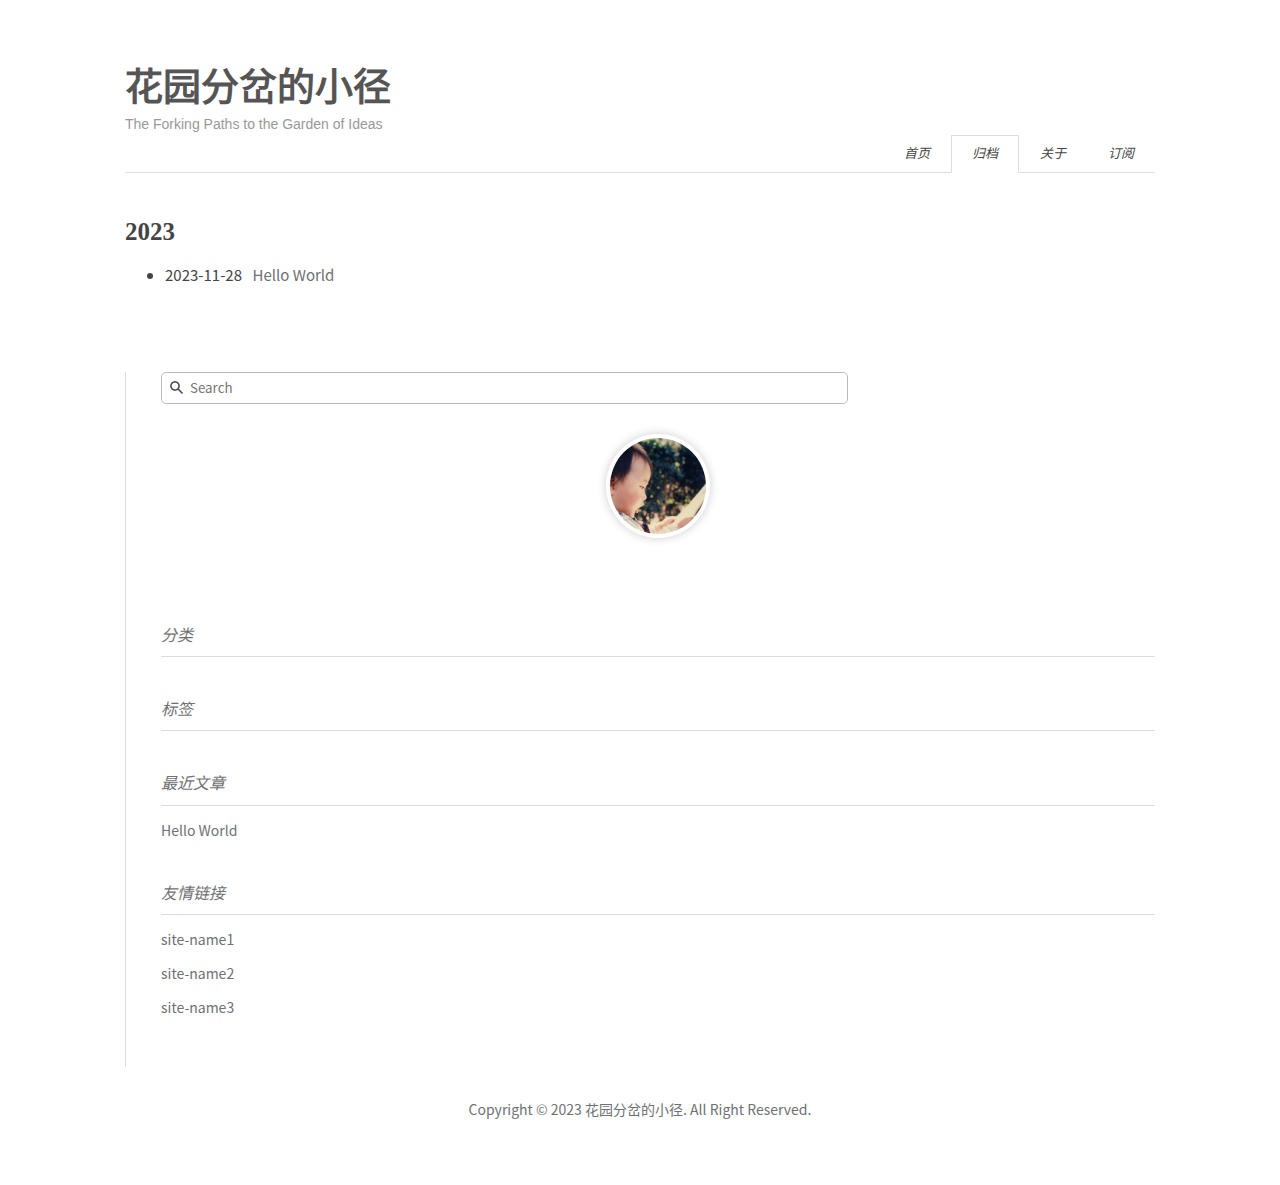
==== commit db959767: "Site updated: 2023-11-29 17:02:24" ====
--- a/archives/index.html
+++ b/archives/index.html
@@ -1 +1 @@
-<!DOCTYPE html><html lang="zh-CN"><head><meta http-equiv="content-type" content="text/html; charset=utf-8"><meta content="width=device-width, initial-scale=1.0, maximum-scale=1.0, user-scalable=0" name="viewport"><meta content="yes" name="apple-mobile-web-app-capable"><meta content="black-translucent" name="apple-mobile-web-app-status-bar-style"><meta content="telephone=no" name="format-detection"><meta name="description" content=""><title>归档 | 花园分岔的小径</title><link rel="stylesheet" type="text/css" href="/css/style.css?v=1.0.0"><link rel="stylesheet" type="text/css" href="//lib.baomitu.com/normalize/latest/normalize.min.css"><link rel="stylesheet" type="text/css" href="//lib.baomitu.com/pure/latest/pure-min.min.css"><link rel="stylesheet" type="text/css" href="//lib.baomitu.com/pure/latest/grids-responsive-min.min.css"><link rel="stylesheet" href="//lib.baomitu.com/font-awesome/4.7.0/css/font-awesome.min.css"><script type="text/javascript" src="//lib.baomitu.com/jquery/latest/jquery.min.js"></script><link rel="icon" mask="" sizes="any" href="/favicon.ico"><link rel="Shortcut Icon" type="image/x-icon" href="/favicon.ico"><link rel="apple-touch-icon" href="/apple-touch-icon.png"><link rel="apple-touch-icon-precomposed" href="/apple-touch-icon.png"><link rel="alternate" type="application/atom+xml" href="/atom.xml"><script type="text/javascript" src="//lib.baomitu.com/clipboard.js/latest/clipboard.min.js"></script><script type="text/javascript" src="//lib.baomitu.com/toastr.js/latest/toastr.min.js"></script><link rel="stylesheet" href="//lib.baomitu.com/toastr.js/latest/toastr.min.css"><meta name="generator" content="Hexo 6.3.0"></head><body><div class="body_container"><div id="header"><div class="site-name"><h1 class="hidden">花园分岔的小径</h1><a id="logo" href="/.">花园分岔的小径</a><p class="description">The Forking Paths to the Garden of Ideas</p></div><div id="nav-menu"><a href="/."><i class="fa fa-home"> 首页</i></a><a class="current" href="/archives/"><i class="fa fa-archive"> 归档</i></a><a href="/about/"><i class="fa fa-user"> 关于</i></a><a href="/atom.xml"><i class="fa fa-rss"> 订阅</i></a></div></div><div class="pure-g" id="layout"><div class="pure-u-1 pure-u-md-3-4"><div class="content_container"><div class="post"><div class="post-archive"><h2>2023</h2><ul class="listing"><li><span class="date">2023-11-29</span><a href="/2023/e1c98117.html" title="罗斯巴德：左与右">罗斯巴德：左与右</a></li><li><span class="date">2023-11-28</span><a href="/2023/4a17b156.html" title="Hello World">Hello World</a></li></ul></div></div></div></div><div class="pure-u-1-4 hidden_mid_and_down"><div id="sidebar"><div class="widget"><form class="search-form" action="//www.google.com/search" method="get" accept-charset="utf-8" target="_blank"><input type="text" name="q" maxlength="20" placeholder="Search"/><input type="hidden" name="sitesearch" value="http://ideasmaze.com"/></form></div><div class="widget"><div class="author-info"><a class="info-avatar" href="/about/" title="关于"><img class="nofancybox" src="/img/avatar.png"/></a><p></p><a class="info-icon" href="https://twitter.com/username" title="Twitter" target="_blank" style="margin-inline:5px"> <i class="fa fa-twitter-square" style="margin-inline:5px"></i></a><a class="info-icon" href="mailto:admin@domain.com" title="Email" target="_blank" style="margin-inline:5px"> <i class="fa fa-envelope-square" style="margin-inline:5px"></i></a><a class="info-icon" href="https://github.com/username" title="Github" target="_blank" style="margin-inline:5px"> <i class="fa fa-github-square" style="margin-inline:5px"></i></a><a class="info-icon" href="/atom.xml" title="RSS" target="_blank" style="margin-inline:5px"> <i class="fa fa-rss-square" style="margin-inline:5px"></i></a></div></div><div class="widget"><div class="widget-title"><i class="fa fa-folder-o"> 分类</i></div></div><div class="widget"><div class="widget-title"><i class="fa fa-star-o"> 标签</i></div><div class="tagcloud"></div></div><div class="widget"><div class="widget-title"><i class="fa fa-file-o"> 最近文章</i></div><ul class="post-list"><li class="post-list-item"><a class="post-list-link" href="/2023/e1c98117.html">罗斯巴德：左与右</a></li><li class="post-list-item"><a class="post-list-link" href="/2023/4a17b156.html">Hello World</a></li></ul></div><div class="widget"><div class="widget-title"><i class="fa fa-external-link"> 友情链接</i></div><ul></ul><a href="http://www.example1.com/" title="site-name1" target="_blank">site-name1</a><ul></ul><a href="http://www.example2.com/" title="site-name2" target="_blank">site-name2</a><ul></ul><a href="http://www.example3.com/" title="site-name3" target="_blank">site-name3</a></div></div></div><div class="pure-u-1 pure-u-md-3-4"><div id="footer">Copyright © 2023 <a href="/." rel="nofollow">花园分岔的小径.</a> All Right Reserved.</div></div></div><script type="text/javascript" src="//lib.baomitu.com/fancybox/latest/jquery.fancybox.min.js"></script><script type="text/javascript" src="/js/fancybox.js?v=1.0.0"></script><link rel="stylesheet" type="text/css" href="//lib.baomitu.com/fancybox/latest/jquery.fancybox.min.css"><script type="text/javascript" src="/js/copycode.js?v=1.0.0" successtext="复制成功！"></script><link rel="stylesheet" type="text/css" href="/css/copycode.css?v=1.0.0"><script type="text/javascript" src="/js/codeblock-resizer.js?v=1.0.0"></script><script type="text/javascript" src="/js/smartresize.js?v=1.0.0"></script></div></body></html>+<!DOCTYPE html><html lang="zh-CN"><head><meta http-equiv="content-type" content="text/html; charset=utf-8"><meta content="width=device-width, initial-scale=1.0, maximum-scale=1.0, user-scalable=0" name="viewport"><meta content="yes" name="apple-mobile-web-app-capable"><meta content="black-translucent" name="apple-mobile-web-app-status-bar-style"><meta content="telephone=no" name="format-detection"><meta name="description" content="不得中行，即为狂狷；&lt;BR&gt;狂者进取，&lt;BR&gt;狷者有所不为"><title>归档 | 花园分岔的小径</title><link rel="stylesheet" type="text/css" href="/css/style.css?v=1.0.0"><link rel="stylesheet" type="text/css" href="//lib.baomitu.com/normalize/latest/normalize.min.css"><link rel="stylesheet" type="text/css" href="//lib.baomitu.com/pure/latest/pure-min.min.css"><link rel="stylesheet" type="text/css" href="//lib.baomitu.com/pure/latest/grids-responsive-min.min.css"><link rel="stylesheet" href="//lib.baomitu.com/font-awesome/4.7.0/css/font-awesome.min.css"><script type="text/javascript" src="//lib.baomitu.com/jquery/latest/jquery.min.js"></script><link rel="icon" mask="" sizes="any" href="/favicon.ico"><link rel="Shortcut Icon" type="image/x-icon" href="/favicon.ico"><link rel="apple-touch-icon" href="/apple-touch-icon.png"><link rel="apple-touch-icon-precomposed" href="/apple-touch-icon.png"><link rel="alternate" type="application/atom+xml" href="/atom.xml"><script type="text/javascript" src="//lib.baomitu.com/clipboard.js/latest/clipboard.min.js"></script><script type="text/javascript" src="//lib.baomitu.com/toastr.js/latest/toastr.min.js"></script><link rel="stylesheet" href="//lib.baomitu.com/toastr.js/latest/toastr.min.css"><meta name="generator" content="Hexo 6.3.0"></head><body><div class="body_container"><div id="header"><div class="site-name"><h1 class="hidden">花园分岔的小径</h1><a id="logo" href="/.">花园分岔的小径</a><p class="description">The Forking Paths to the Garden of Ideas</p></div><div id="nav-menu"><a href="/."><i class="fa fa-home"> 首页</i></a><a class="current" href="/archives/"><i class="fa fa-archive"> 归档</i></a><a href="/about/"><i class="fa fa-user"> 关于</i></a><a href="/atom.xml"><i class="fa fa-rss"> 订阅</i></a></div></div><div class="pure-g" id="layout"><div class="pure-u-1 pure-u-md-3-4"><div class="content_container"><div class="post"><div class="post-archive"><h2>2023</h2><ul class="listing"><li><span class="date">2023-11-28</span><a href="/2023/4a17b156.html" title="Hello World">Hello World</a></li></ul></div></div></div></div><div class="pure-u-1-4 hidden_mid_and_down"><div id="sidebar"><div class="widget"><form class="search-form" action="//www.google.com/search" method="get" accept-charset="utf-8" target="_blank"><input type="text" name="q" maxlength="20" placeholder="Search"/><input type="hidden" name="sitesearch" value="http://ideasmaze.com"/></form></div><div class="widget"><div class="author-info"><a class="info-avatar" href="/about/" title="关于"><img class="nofancybox" src="/img/avatar.png"/></a><p></p><a class="info-icon" href="https://twitter.com/username" title="Twitter" target="_blank" style="margin-inline:5px"> <i class="fa fa-twitter-square" style="margin-inline:5px"></i></a><a class="info-icon" href="mailto:admin@domain.com" title="Email" target="_blank" style="margin-inline:5px"> <i class="fa fa-envelope-square" style="margin-inline:5px"></i></a><a class="info-icon" href="https://github.com/username" title="Github" target="_blank" style="margin-inline:5px"> <i class="fa fa-github-square" style="margin-inline:5px"></i></a><a class="info-icon" href="/atom.xml" title="RSS" target="_blank" style="margin-inline:5px"> <i class="fa fa-rss-square" style="margin-inline:5px"></i></a></div></div><div class="widget"><div class="widget-title"><i class="fa fa-folder-o"> 分类</i></div></div><div class="widget"><div class="widget-title"><i class="fa fa-star-o"> 标签</i></div><div class="tagcloud"></div></div><div class="widget"><div class="widget-title"><i class="fa fa-file-o"> 最近文章</i></div><ul class="post-list"><li class="post-list-item"><a class="post-list-link" href="/2023/4a17b156.html">Hello World</a></li></ul></div><div class="widget"><div class="widget-title"><i class="fa fa-external-link"> 友情链接</i></div><ul></ul><a href="http://www.example1.com/" title="site-name1" target="_blank">site-name1</a><ul></ul><a href="http://www.example2.com/" title="site-name2" target="_blank">site-name2</a><ul></ul><a href="http://www.example3.com/" title="site-name3" target="_blank">site-name3</a></div></div></div><div class="pure-u-1 pure-u-md-3-4"><div id="footer">Copyright © 2023 <a href="/." rel="nofollow">花园分岔的小径.</a> All Right Reserved.</div></div></div><script type="text/javascript" src="//lib.baomitu.com/fancybox/latest/jquery.fancybox.min.js"></script><script type="text/javascript" src="/js/fancybox.js?v=1.0.0"></script><link rel="stylesheet" type="text/css" href="//lib.baomitu.com/fancybox/latest/jquery.fancybox.min.css"><script type="text/javascript" src="/js/copycode.js?v=1.0.0" successtext="复制成功！"></script><link rel="stylesheet" type="text/css" href="/css/copycode.css?v=1.0.0"><script type="text/javascript" src="/js/codeblock-resizer.js?v=1.0.0"></script><script type="text/javascript" src="/js/smartresize.js?v=1.0.0"></script></div></body></html>--- a/css/style.css
+++ b/css/style.css
@@ -20,7 +20,7 @@
 .MJXc-TeX-unknown-R,
 .pure-g [class*=pure-u] {
   /* Set your content font stack here: */
-  font-family: -apple-system, BlinkMacSystemFont, "Helvetica Neue", Helvetica, Tahoma, Arial, "Microsoft YaHei", SimSun, sans-serif !important;
+  font-family: -apple-system, BlinkMacSystemFont, "Helvetica Neue", "PingFang SC", "Microsoft YaHei", "Source Han Sans SC", "Noto Sans CJK SC", "WenQuanYi Micro Hei", sans-serif;
 }
 
 body {
@@ -237,7 +237,7 @@
   margin: 0;
   color: #555;
   text-align: left;
-  font: bold 30px/1.1 "ff-tisa-web-pro", Cambria, "Times New Roman", Georgia, Times, sans-serif;
+  font: bold 28px/1.1 "ff-tisa-web-pro", Cambria, "Times New Roman", Georgia, Times, sans-serif;
 }
 .post .post-title a {
   color: #555;
